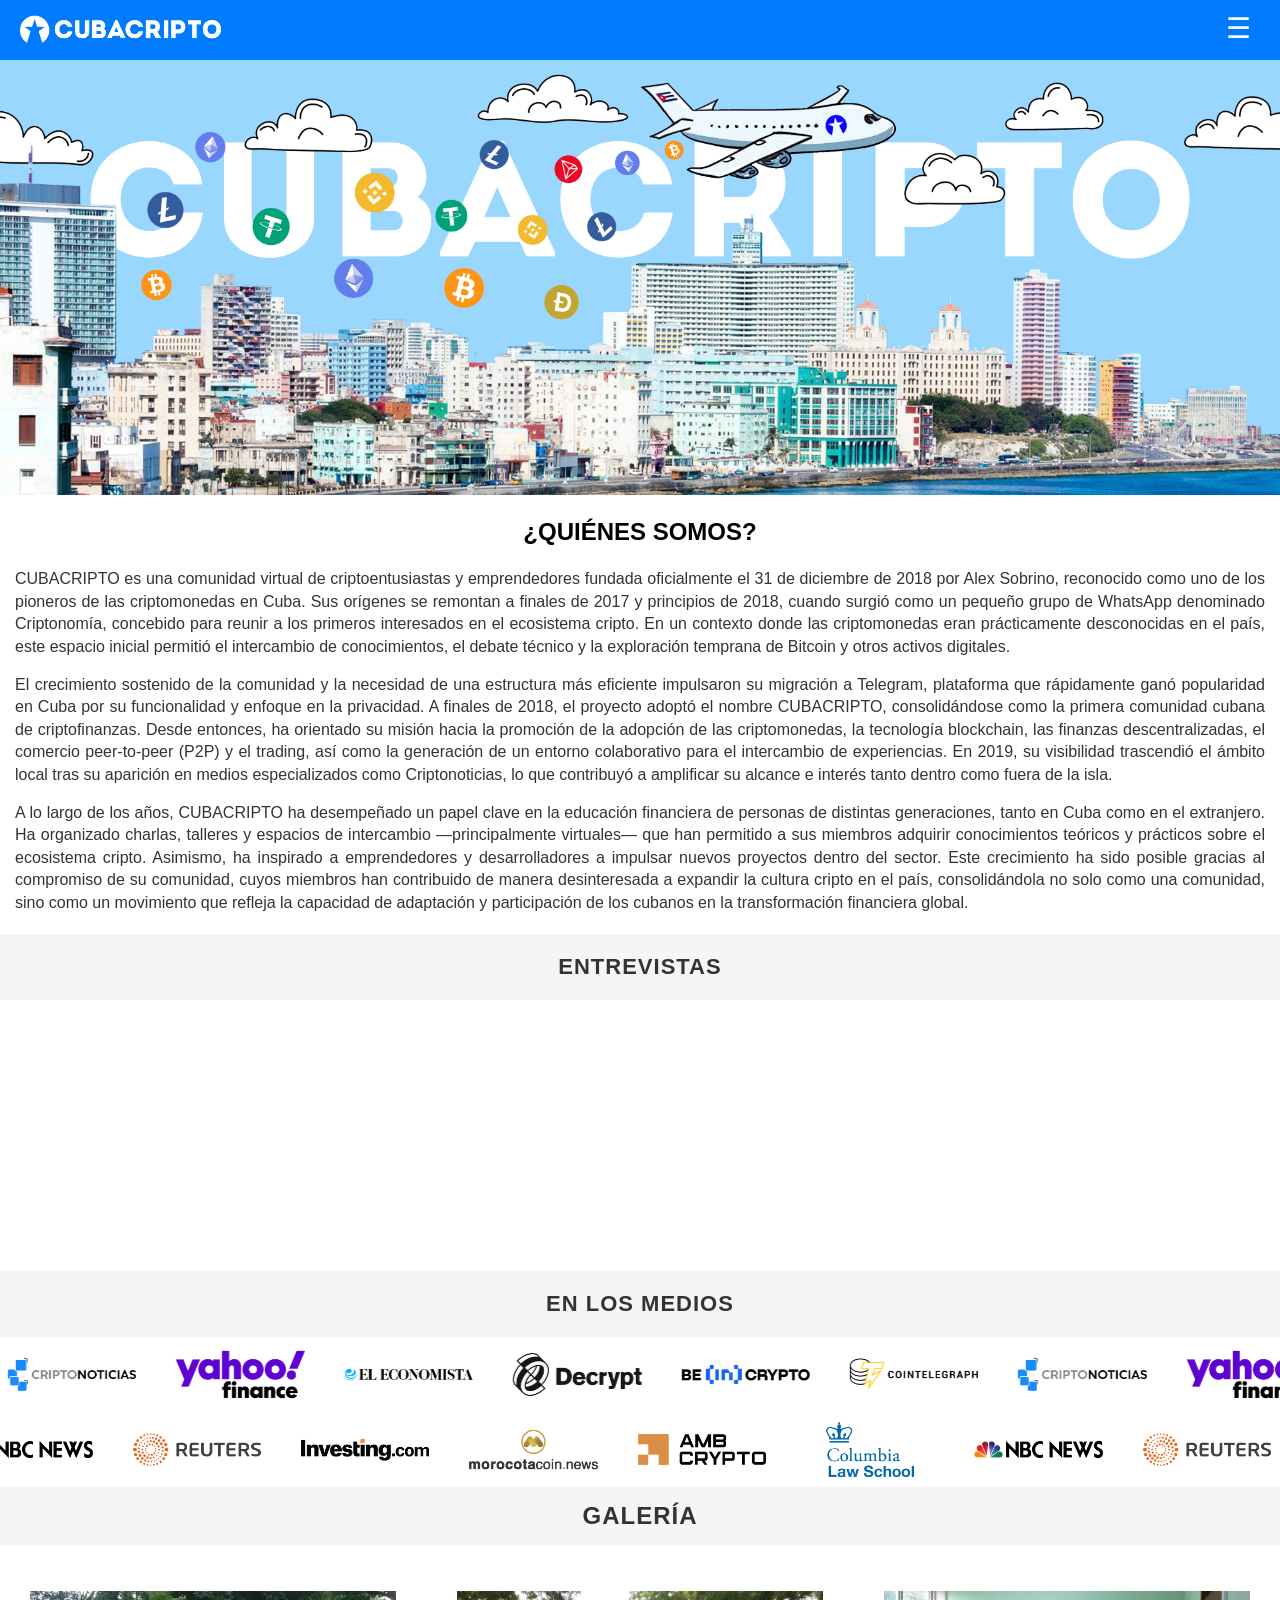
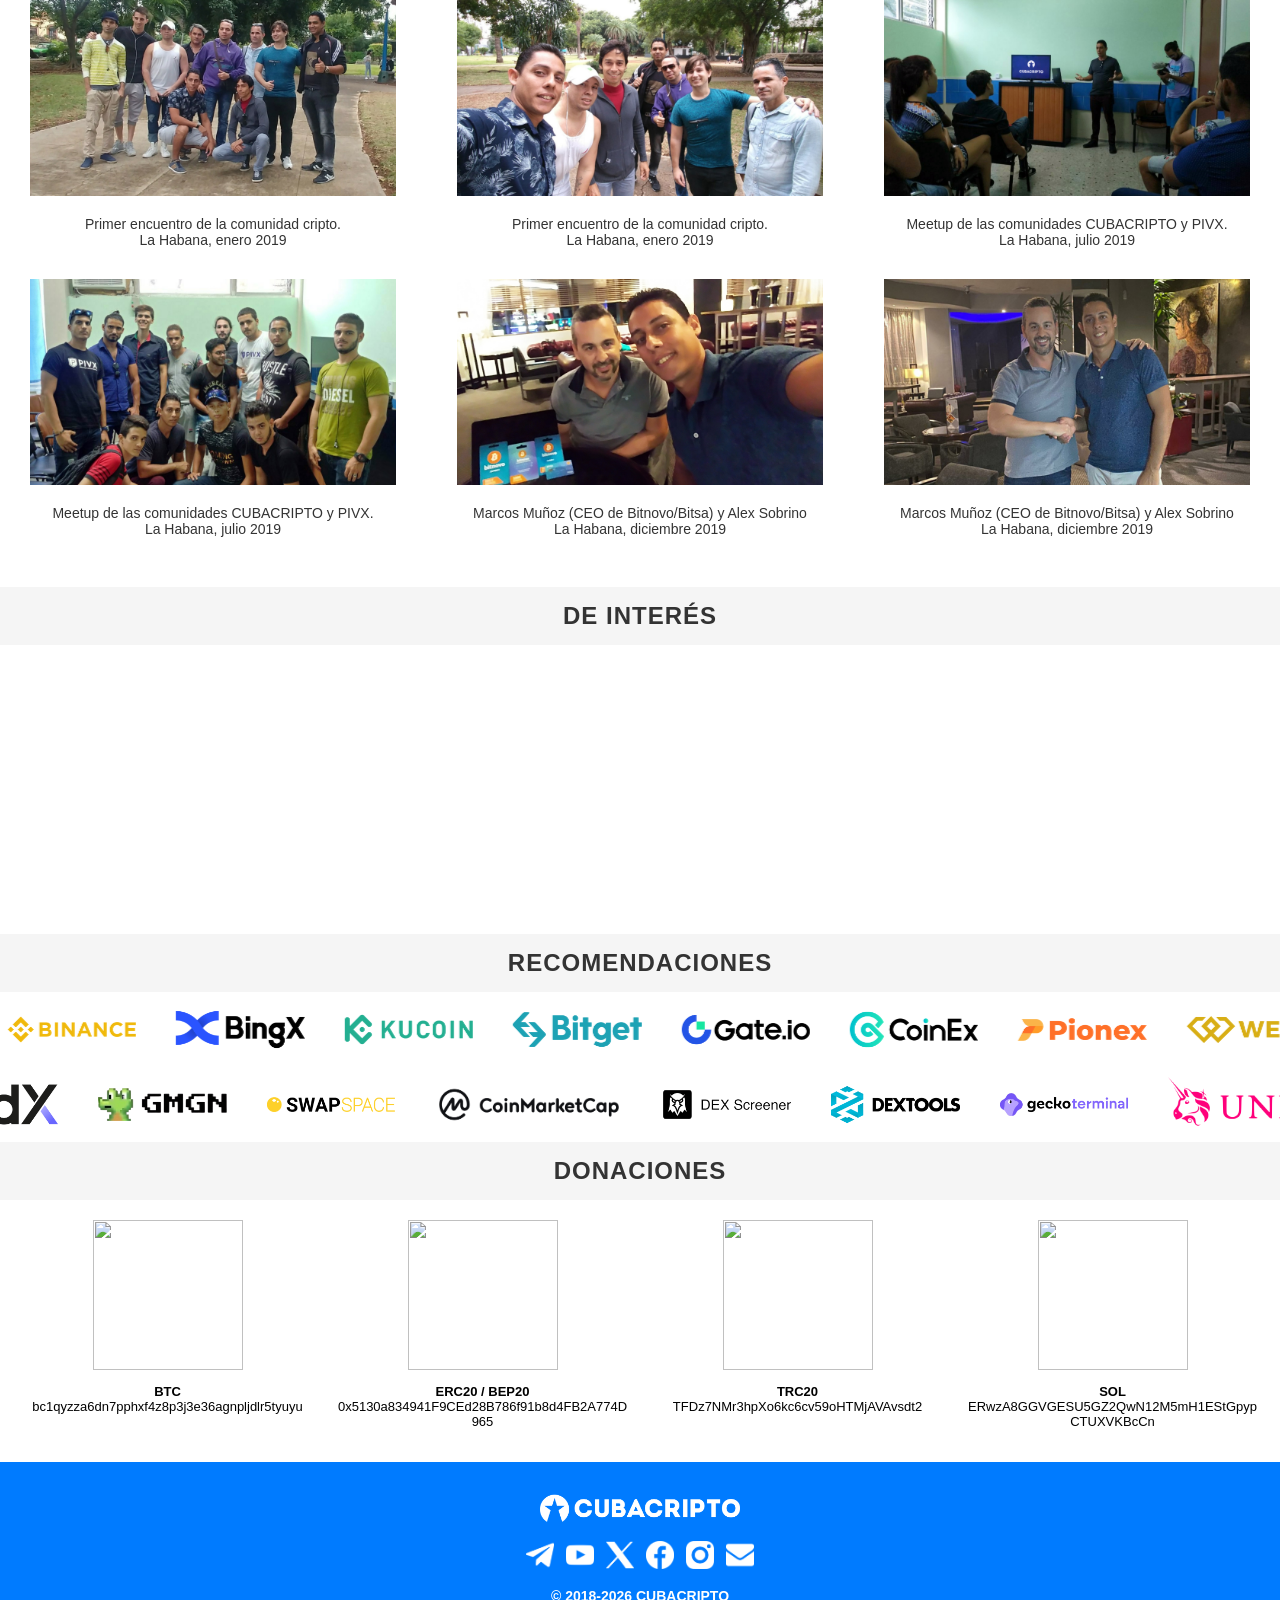
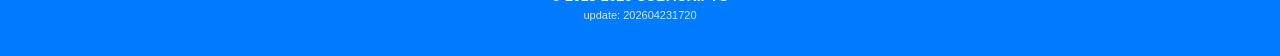
==== index.html @ ac74a4ad "Update print statement from 'Hello' to 'Goodbye'" ====
<!DOCTYPE html>
<html lang="es">
<head>
  <meta charset="UTF-8">
  <title>CUBACRIPTO</title>
  <meta name="viewport" content="width=device-width, initial-scale=1.0">
  <link rel="stylesheet" href="rs/st.css">
  <link rel="icon" href="rs/icon.png" type="image/png">
</head>

<body>

<div class="topbar">
  <div class="logo">
    <a href="index.html">
      <img src="rs/logo.png" alt="CUBACRIPTO">
    </a>
  </div>

  <div class="menu-btn" onclick="toggleMenu()">
    <span class="hamburger-icon">☰</span>
  </div>
</div>

<div class="sidebar" id="sidebar">
  <div class="menu-items">
    <a href="index.html" class="active">INICIO</a>
    <a href="swap.html">SWAP</a>
    <a href="bip39.html">BIP39</a>
  </div>

  <div class="social-bar">
    <a href="https://t.me/cubacripto" target="_blank"><img src="rs/telegram.png"></a>
    <a href="https://www.youtube.com/@cubacripto" target="_blank"><img src="rs/youtube.png"></a>
    <a href="https://x.com/cubacripto" target="_blank"><img src="rs/x.png"></a>
    <a href="https://facebook.com/cubacripto" target="_blank"><img src="rs/facebook.png"></a>
    <a href="https://instagram.com/cubacripto" target="_blank"><img src="rs/instagram.png"></a>
    <a href="mailto:cubacripto@ejemplo.com"><img src="rs/mail.png"></a>
  </div>
  </div>

<div class="hero-image">
  <img src="rs/image.jpg" alt="">
</div>

<div class="about-section">
  <h2>¿QUIÉNES SOMOS?</h2>

  <p>
CUBACRIPTO es una comunidad virtual de criptoentusiastas y emprendedores fundada oficialmente el 31 de diciembre de 2018 por Alex Sobrino, reconocido como uno de los pioneros de las criptomonedas en Cuba. Sus orígenes se remontan a finales de 2017 y principios de 2018, cuando surgió como un pequeño grupo de WhatsApp denominado Criptonomía, concebido para reunir a los primeros interesados en el ecosistema cripto. En un contexto donde las criptomonedas eran prácticamente desconocidas en el país, este espacio inicial permitió el intercambio de conocimientos, el debate técnico y la exploración temprana de Bitcoin y otros activos digitales.
  </p>

  <p>
El crecimiento sostenido de la comunidad y la necesidad de una estructura más eficiente impulsaron su migración a Telegram, plataforma que rápidamente ganó popularidad en Cuba por su funcionalidad y enfoque en la privacidad. A finales de 2018, el proyecto adoptó el nombre CUBACRIPTO, consolidándose como la primera comunidad cubana de criptofinanzas. Desde entonces, ha orientado su misión hacia la promoción de la adopción de las criptomonedas, la tecnología blockchain, las finanzas descentralizadas, el comercio peer-to-peer (P2P) y el trading, así como la generación de un entorno colaborativo para el intercambio de experiencias. En 2019, su visibilidad trascendió el ámbito local tras su aparición en medios especializados como Criptonoticias, lo que contribuyó a amplificar su alcance e interés tanto dentro como fuera de la isla.
  </p>

  <p>
A lo largo de los años, CUBACRIPTO ha desempeñado un papel clave en la educación financiera de personas de distintas generaciones, tanto en Cuba como en el extranjero. Ha organizado charlas, talleres y espacios de intercambio —principalmente virtuales— que han permitido a sus miembros adquirir conocimientos teóricos y prácticos sobre el ecosistema cripto. Asimismo, ha inspirado a emprendedores y desarrolladores a impulsar nuevos proyectos dentro del sector. Este crecimiento ha sido posible gracias al compromiso de su comunidad, cuyos miembros han contribuido de manera desinteresada a expandir la cultura cripto en el país, consolidándola no solo como una comunidad, sino como un movimiento que refleja la capacidad de adaptación y participación de los cubanos en la transformación financiera global.
  </p>
  
</div>

<div class="full-bar">
  <h3>ENTREVISTAS</h3>
</div>

<div class="video-section">

  <div class="video-container">
    <iframe src="https://www.youtube.com/embed/ZINKSPmJ86A" allowfullscreen></iframe>
  </div>

  <div class="video-container">
    <iframe src="https://www.youtube.com/embed/K7T6S8tS-Dw" allowfullscreen></iframe>
  </div>

  <div class="video-container">
    <iframe src="https://www.youtube.com/embed/fiZYp0nxiVA" allowfullscreen></iframe>
  </div>

</div>

<div class="full-bar">
  <h3>EN LOS MEDIOS</h3>
</div>

<div class="wrapper">

  <div class="banner">
    <div class="track" id="track1">
      
      <div class="logo-banner">
        <a href="https://www.criptonoticias.com/comunidad/adopcion/bitcoin-criptomonedas-ganan-terreno-cuba/amp/" target="_blank">
          <img src="rs/criptonoticias.png">
        </a>
      </div>

      <div class="logo-banner">
        <a href="https://finance.yahoo.com/news/skirting-u-sanctions-cubans-flock-181940122.html" target="_blank">
          <img src="rs/yahoo.png">
        </a>
      </div>

      <div class="logo-banner">
        <a href="https://www.eleconomista.com.mx/economia/Se-expanden-criptomonedas-en-Cuba-20190912-0094.html" target="_blank">
          <img src="rs/eleconomista.png">
        </a>
      </div>

      <div class="logo-banner">
        <a href="https://decrypt.co/9227/cuba-becomes-the-latest-country-to-use-bitcoin-to-subvert-us-sanctions" target="_blank">
          <img src="rs/decrypt.png">
        </a>
      </div>
	  
	  <div class="logo-banner">
        <a href="https://beincrypto.com/cryptocurrency-interest-in-cuba-surges-as-the-country-comes-online/" target="_blank">
          <img src="rs/beincrypto.png">
        </a>
      </div>

      <div class="logo-banner">
        <a href="https://es.cointelegraph.com/news/crypto-in-cuba-how-does-the-cryptomarket-work-on-the-island" target="_blank">
          <img src="rs/cointelegraph.png">
        </a>
      </div>

    </div>
  </div>

  <div class="banner">
    <div class="track" id="track2">
      
      <div class="logo-banner">
        <a href="https://www.reuters.com/article/cuba-criptomonedas-idESKCN1VY0CV" target="_blank">
          <img src="rs/reuters.png">
        </a>
      </div>

      <div class="logo-banner">
        <a href="https://es.investing.com/news/cryptocurrency-news/criptomonedas-en-cuba-como-funciona-el-criptomercado-en-la-isla-1918839" target="_blank">
          <img src="rs/investing.png">
        </a>
      </div>

      <div class="logo-banner">
        <a href="https://morocotacoin.news/cuba/asi-nacio-movimiento-criptomonedas-cuba/" target="_blank">
          <img src="rs/morocotacoin.png">
        </a>
      </div>

      <div class="logo-banner">
        <a href="https://es.ambcrypto.com/bitcoin-btc-en-cuba-las-criptomonedas-son-el-camino-hacia-el-mundo-financiero/" target="_blank">
          <img src="rs/ambcrypto.png">
        </a>
      </div>
	  
	  <div class="logo-banner">
        <a href="https://horizontecubano.law.columbia.edu/news/el-impacto-de-la-crisis-de-la-covid-19-en-el-flujo-de-remesas-cuba-un-vistazo-al-uso-de" target="_blank">
          <img src="rs/columbia.png">
        </a>
      </div>

      <div class="logo-banner">
        <a href="https://www.nbcnews.com/news/latino/cuba-cryptocurrency-gains-momentum-rcna27207" target="_blank">
          <img src="rs/nbcnews.png">
        </a>
      </div>

    </div>
  </div>

</div>

<center>
  <div class="horizontal-bar">
    <h2>GALERÍA</h2>
  </div>
</center>

<br>
<br>

<div class="gallery">
  <div>
    <img src="rs/20190126_1.jpg" alt="">
    <div>
      Primer encuentro de la comunidad cripto.<br>La Habana, enero 2019
    </div>
  </div>
  
  <div>
    <img src="rs/20190126_2.jpg" alt="">
    <div>
      Primer encuentro de la comunidad cripto.<br>La Habana, enero 2019
    </div>
  </div>
  
  <div>
    <img src="rs/20190727_1.jpg" alt="">
    <div>
      Meetup de las comunidades CUBACRIPTO y PIVX.<br>La Habana, julio 2019
    </div>
  </div>
  
  <div>
    <img src="rs/20190727_2.jpg" alt="">
    <div>
      Meetup de las comunidades CUBACRIPTO y PIVX.<br>La Habana, julio 2019
    </div>
  </div>
  
  <div>
    <img src="rs/20191231_1.jpg" alt="">
    <div>
      Marcos Muñoz (CEO de Bitnovo/Bitsa) y Alex Sobrino<br>La Habana, diciembre 2019
    </div>
  </div>
  
  <div>
    <img src="rs/20191231_2.jpg" alt="">
    <div>
      Marcos Muñoz (CEO de Bitnovo/Bitsa) y Alex Sobrino<br>La Habana, diciembre 2019
    </div>
  </div>
</div>

<center>
  <div class="horizontal-bar">
    <h2>DE INTERÉS</h2>
  </div>
</center>

<br>

<div class="video-section">

  <div class="video-container">
    <iframe src="https://www.youtube.com/embed/2l840KATggg" allowfullscreen></iframe>
  </div>

  <div class="video-container">
    <iframe src="https://www.youtube.com/embed/ieHDiPx9u4E" allowfullscreen></iframe>
  </div>

  <div class="video-container">
    <iframe src="https://www.youtube.com/embed/-HBoELffdFw" allowfullscreen></iframe>
  </div>

</div>

<center>
  <div class="horizontal-bar">
    <h2>RECOMENDACIONES</h2>
  </div>
</center>

<div class="wrapper">

  <div class="banner">
    <div class="track" id="track3">
      
      <div class="logo-banner">
        <a href="https://www.binance.com/referral/earn-together/refer2earn-usdc/claim?hl=es-LA&ref=GRO_28502_0WEV9&utm_source=referral_entrance" target="_blank">
          <img src="rs/binance.png">
        </a>
      </div>

      <div class="logo-banner">
        <a href="https://bingxdao.com/invite/93QRNV" target="_blank">
          <img src="rs/bingx.png">
        </a>
      </div>

      <div class="logo-banner">
        <a href="https://www.kucoin.com/ucenter/signup?rcode=vMuJsu" target="_blank">
          <img src="rs/kucoin.png">
        </a>
      </div>
	  
	  <div class="logo-banner">
        <a href="https://www.bitget.com/es/referral/register?from=referral&clacCode=HYKXDDYF" target="_blank">
          <img src="rs/bitget.png">
        </a>
      </div>

      <div class="logo-banner">
        <a href="https://www.gate.io/signup/VVcWVVAM?ref_type=103" target="_blank">
          <img src="rs/gate.png">
        </a>
      </div>
	  
      <div class="logo-banner">
        <a href="https://www.coinex.com/register?refer_code=u2mdr" target="_blank">
          <img src="rs/coinex.png">
        </a>
      </div>
	  
      <div class="logo-banner">
        <a href="https://www.pionex.com/sign/ref/AJbKLGfM" target="_blank">
          <img src="rs/pionex.png">
        </a>
      </div>

      <div class="logo-banner">
        <a href="https://weex.com/register?vipCode=5z9hn" target="_blank">
          <img src="rs/weex.png">
        </a>
      </div>

    </div>
  </div>

  <div class="banner">
    <div class="track" id="track4">
	
      <div class="logo-banner">
        <a href="https://swapspace.co?ref=cubacripto" target="_blank">
          <img src="rs/swapspace.png">
        </a>
      </div>
	
      <div class="logo-banner">
        <a href="https://coinmarketcap.com" target="_blank">
          <img src="rs/coinmarketcap.png">
        </a>
      </div>
      
      <div class="logo-banner">
        <a href="https://dexscreener.com" target="_blank">
          <img src="rs/dexscreener.png">
        </a>
      </div>
	  
      <div class="logo-banner">
        <a href="https://www.dextools.io" target="_blank">
          <img src="rs/dextools.png">
        </a>
      </div>
	  
      <div class="logo-banner">
        <a href="https://www.geckoterminal.com" target="_blank">
          <img src="rs/geckoterminal.png">
        </a>
      </div>
	  
      <div class="logo-banner">
        <a href="https://app.uniswap.org" target="_blank">
          <img src="rs/uniswap.png">
        </a>
      </div>
	  
      <div class="logo-banner">
        <a href="https://pancakeswap.finance/swap" target="_blank">
          <img src="rs/pancakeswap.png">
        </a>
      </div>
	  
      <div class="logo-banner">
        <a href="https://app.hyperliquid.xyz/trade" target="_blank">
          <img src="rs/hyperliquid.png">
        </a>
      </div>
	  
      <div class="logo-banner">
        <a href="https://dydx.trade" target="_blank">
          <img src="rs/dydx.png">
        </a>
      </div>
	  
      <div class="logo-banner">
        <a href="https://gmgn.ai" target="_blank">
          <img src="rs/gmgn.png">
        </a>
      </div>

    </div>
  </div>

</div>

<center>
  <div class="horizontal-bar">
    <h2>DONACIONES</h2>
  </div>
</center>

<div class="donations">

  <div class="donation-item">
    <img src="https://api.qrserver.com/v1/create-qr-code/?size=200x200&data=bc1qyzza6dn7pphxf4z8p3j3e36agnpljdlr5tyuyu">
    <p><strong>BTC</strong><br>bc1qyzza6dn7pphxf4z8p3j3e36agnpljdlr5tyuyu</p>
  </div>

  <div class="donation-item">
    <img src="https://api.qrserver.com/v1/create-qr-code/?size=200x200&data=0x5130a834941F9CEd28B786f91b8d4FB2A774D965">
    <p><strong>ERC20 / BEP20</strong><br>0x5130a834941F9CEd28B786f91b8d4FB2A774D965</p>
  </div>

  <div class="donation-item">
    <img src="https://api.qrserver.com/v1/create-qr-code/?size=200x200&data=TFDz7NMr3hpXo6kc6cv59oHTMjAVAvsdt2">
    <p><strong>TRC20</strong><br>TFDz7NMr3hpXo6kc6cv59oHTMjAVAvsdt2</p>
  </div>

  <div class="donation-item">
    <img src="https://api.qrserver.com/v1/create-qr-code/?size=200x200&data=ERwzA8GGVGESU5GZ2QwN12M5mH1EStGpypCTUXVKBcCn">
    <p><strong>SOL</strong><br>ERwzA8GGVGESU5GZ2QwN12M5mH1EStGpypCTUXVKBcCn</p>
  </div>

</div>

<div class="footer">

  <div class="footer-logo">
  <a href="index.html">
    <img src="rs/logo.png" alt="CUBACRIPTO">
  </a>
  </div>

  <div class="footer-social">
    <a href="https://t.me/cubacripto" target="_blank"><img src="rs/telegram2.png"></a>
    <a href="https://www.youtube.com/@cubacripto" target="_blank"><img src="rs/youtube2.png"></a>
    <a href="https://x.com/cubacripto" target="_blank"><img src="rs/x2.png"></a>
    <a href="https://facebook.com/cubacripto" target="_blank"><img src="rs/facebook2.png"></a>
    <a href="https://instagram.com/cubacripto" target="_blank"><img src="rs/instagram2.png"></a>
    <a href="mailto:cubacripto@ejemplo.com"><img src="rs/mail2.png"></a>
  </div>

  <div class="footer-text">
    <p><strong>&copy; 2018-2026 CUBACRIPTO</strong></p>
    <p class="update">update: 202604231720</p>
  </div>

</div>

<div class="overlay" id="overlay" onclick="closeMenu()"></div>

<script src="rs/sc.js"></script>
</body>
</html>
---- rs/st.css ----
body {
  margin: 0;
  font-family: Arial, sans-serif;
}

.topbar {
  position: fixed;
  top: 0;
  left: 0;
  width: 100%;
  height: 60px;
  background: #007BFF;
  display: flex;
  align-items: center;
  justify-content: space-between;
  padding: 0 20px;
  box-sizing: border-box;
  z-index: 1000;
}

.logo img {
  height: 30px;
  cursor: pointer;
  transition: transform 0.2s ease;
}

.logo img:hover {
  transform: scale(1.05);
}

.menu-btn {
  width: 44px;
  height: 44px;
  display: flex;
  align-items: center;
  justify-content: center;
  font-size: 28px;
  color: white;
  cursor: pointer;
  transition: background 0.2s ease;
}

.menu-btn:hover,
.menu-btn.active {
  background: #3399FF;
}

.hamburger-icon {
  position: relative;
  top: -2px;
}

.hero-image {
  margin-top: 60px;
}

.hero-image img {
  width: 100%;
  display: block;
}

.about-section {
  margin: 20px 15px;
  text-align: justify;
  line-height: 1.4;
  color: #333;
}

.about-section p {
  margin-bottom: 10px;
}

.about-section h2 {
  text-align: center;
  margin-bottom: 20px;
  color: #000;
}

.sidebar {
  position: fixed;
  top: 0;
  right: -260px;
  width: 260px;
  height: 100%;
  background: #007BFF;
  transition: right 0.3s ease;
  display: flex;
  flex-direction: column;
  z-index: 999;
}

.sidebar.show {
  right: 0;
}

.menu-items {
  margin-top: 60px;
  flex: 1;
}

.menu-items a {
  display: block;
  padding: 15px;
  color: white;
  text-decoration: none;
  text-align: center;
  font-weight: bold;
  transition: all 0.2s;
}

.menu-items a:hover {
  background: white;
  color: #007BFF;
}

.menu-items a.active {
  background: #3399FF;
  color: white;
  pointer-events: none;
  cursor: default;
}

.social-bar {
  background: white;
  display: flex;
  justify-content: center;
  align-items: center;
  gap: 10px;
  padding: 10px;
}

.social-bar a {
  width: 30px;
  height: 30px;
  display: flex;
  align-items: center;
  justify-content: center;
}

.social-bar img {
  width: 70%;
  height: 70%;
  object-fit: contain;
  cursor: pointer;
}

.overlay {
  position: fixed;
  top: 0;
  left: 0;
  width: 100%;
  height: 100%;
  background: rgba(0,0,0,0.4);
  backdrop-filter: blur(5px);
  display: none;
  z-index: 998;
}

.overlay.show {
  display: block;
}

.full-bar {
  width: 100%;
  background: #f5f5f5;
  padding: 20px 0;
  text-align: center;
}

.full-bar h3 {
  margin: 0;
  color: #333;
  letter-spacing: 1px;
  font-size: 22px;
}

.video-section {
  display: flex;
  flex-wrap: wrap;
  justify-content: center;
  margin: 20px;
  gap: 15px;
}

.video-container {
  width: calc(33.333% - 10px);
  aspect-ratio: 16 / 9;
}

.video-container iframe {
  width: 100%;
  height: 100%;
  border: none;
}

@media (max-width: 600px) {
  .video-container {
    width: 100%;
  }
}

.wrapper {
  display: flex;
  flex-direction: column;
  gap: 0;
}

.banner {
  width: 100%;
  overflow: hidden;
  background: #fff;
  padding: 10px 0;
  position: relative;
}

.track {
  display: flex;
  width: max-content;
  will-change: transform;
}

.logo-banner {
  flex: 0 0 auto;
  transition: transform 0.3s ease;
}

.logo-banner img {
  height: 55px;
  margin: 0 20px;
  display: block;
}

.logo-banner:hover {
  transform: scale(1.15);
}

.horizontal-bar {
  width: 100%;
  background: #f5f5f5;
  padding: 15px 0;
}

.horizontal-bar h2 {
  margin: 0;
  color: #333;
  letter-spacing: 1px;
}

.gallery {
  display: grid;
  grid-gap: 1px;
  justify-items: center;
  margin-bottom: 30px;
}

.gallery img {
  max-width: 90%;
  transition: transform 0.3s;
  object-fit: cover;
}

.gallery img:hover {
  transform: scale(1.05);
}

.gallery div {
  display: flex;
  flex-direction: column;
  align-items: center;
  padding: 10px;
  background-color: white;
  text-align: center;
}

.gallery div div {
  margin-top: 10px;
  font-size: 14px;
  color: #333;
}

@media screen and (min-width: 768px) {
  .gallery {
    grid-template-columns: repeat(3, 1fr);
  }
}

.donations {
  display: grid;
  grid-template-columns: repeat(4, 1fr);
  gap: 20px;
  padding: 20px;
  text-align: center;
}

.donation-item img {
  width: 150px;
  height: 150px;
  transition: transform 0.3s;
}

.donation-item img:hover {
  transform: scale(1.05);
}

.donation-item p {
  font-size: 13px;
  word-break: break-all;
  margin-top: 10px;
}

@media (max-width: 768px) {
  .donations {
    grid-template-columns: repeat(2, 1fr);
  }
}

.footer {
  background: #007BFF;
  text-align: center;
  padding: 30px 15px;
  color: white;
}

.footer-logo img {
  height: 30px;
  margin-bottom: 15px;
  cursor: pointer;
  transition: transform 0.2s ease;
}

.footer-logo img:hover {
  transform: scale(1.05);
}

.footer-social {
  display: flex;
  justify-content: center;
  gap: 12px;
  margin-bottom: 15px;
}

.footer-social img {
  width: 28px;
  height: 28px;
  object-fit: contain;
  transition: transform 0.2s;
}

.footer-social img:hover {
  transform: scale(1.1);
}

.footer-text p {
  margin: 5px 0;
  font-size: 14px;
}

.footer-text .update {
  font-size: 11px;
  opacity: 0.8;
}

.social-bar img {
  width: 70%;
  height: 70%;
  object-fit: contain;
  cursor: pointer;
  transition: transform 0.2s;
}

.social-bar img:hover {
  transform: scale(1.1);
}
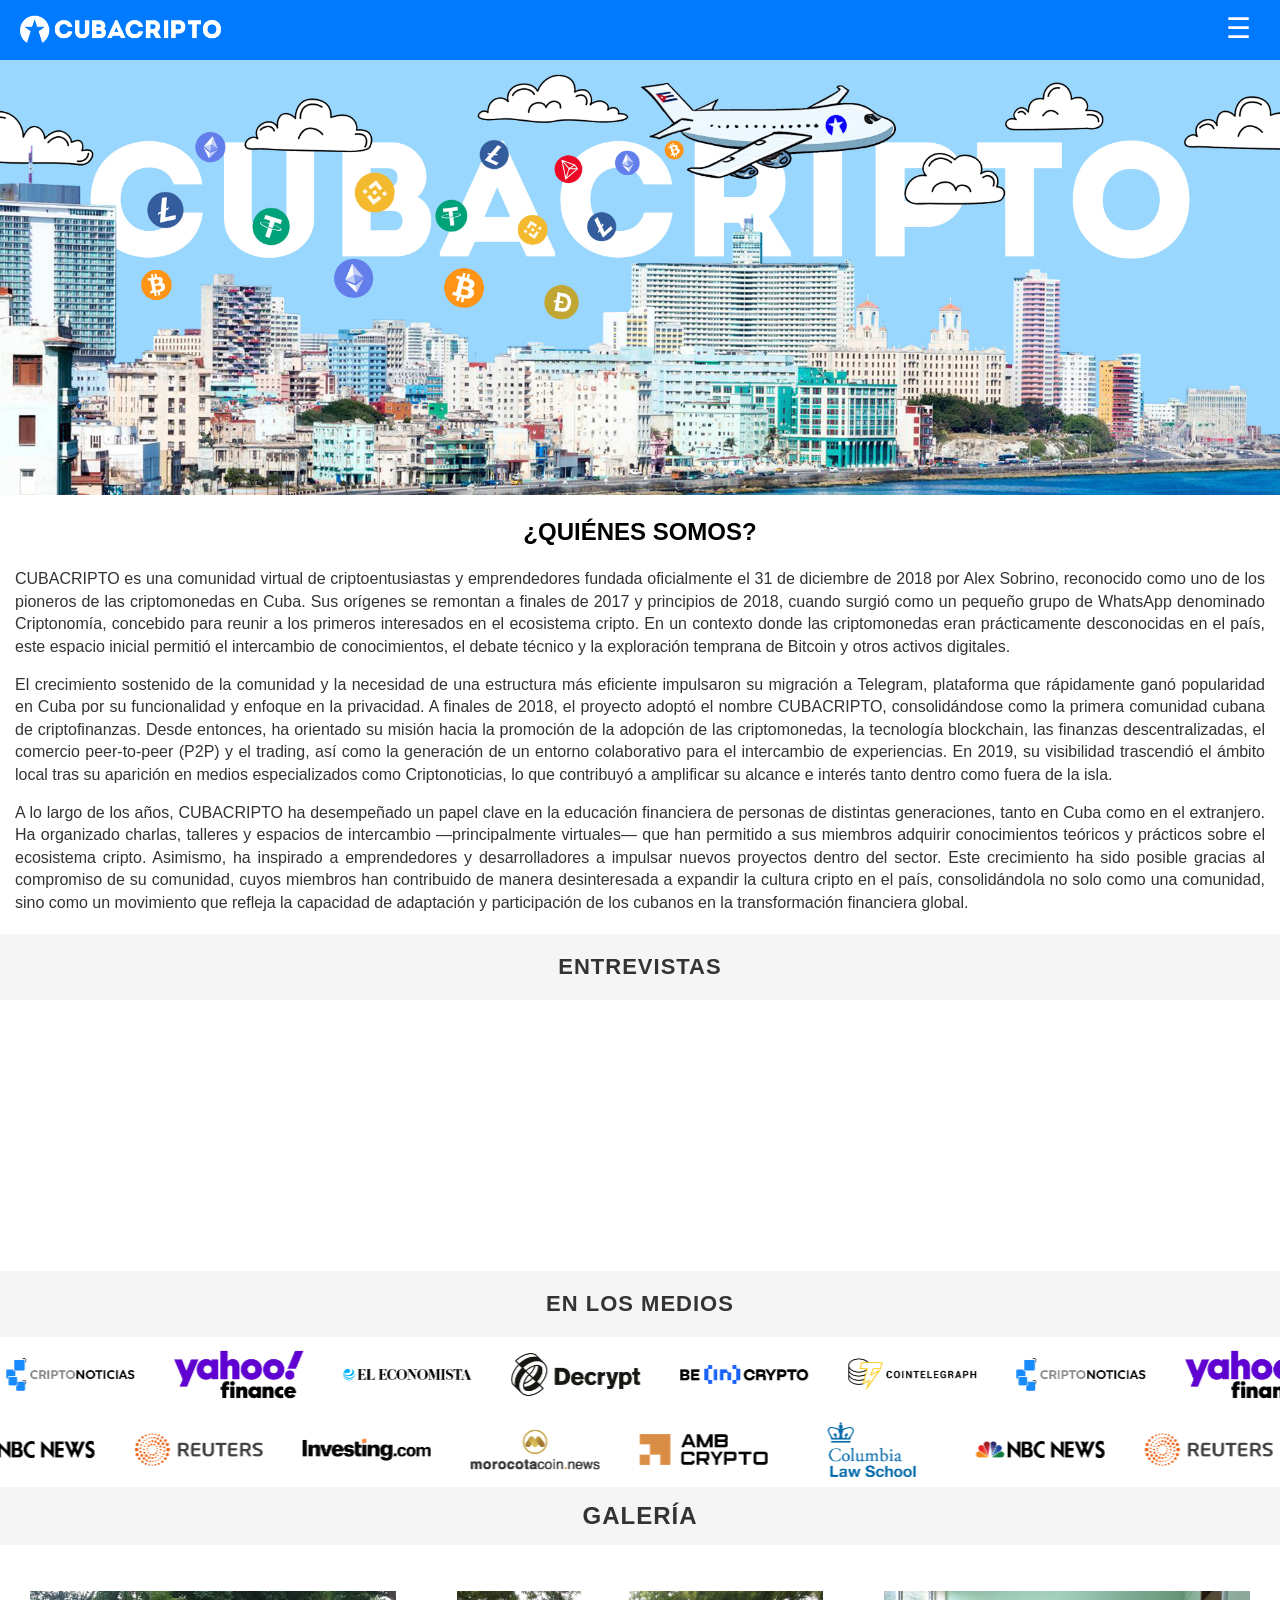
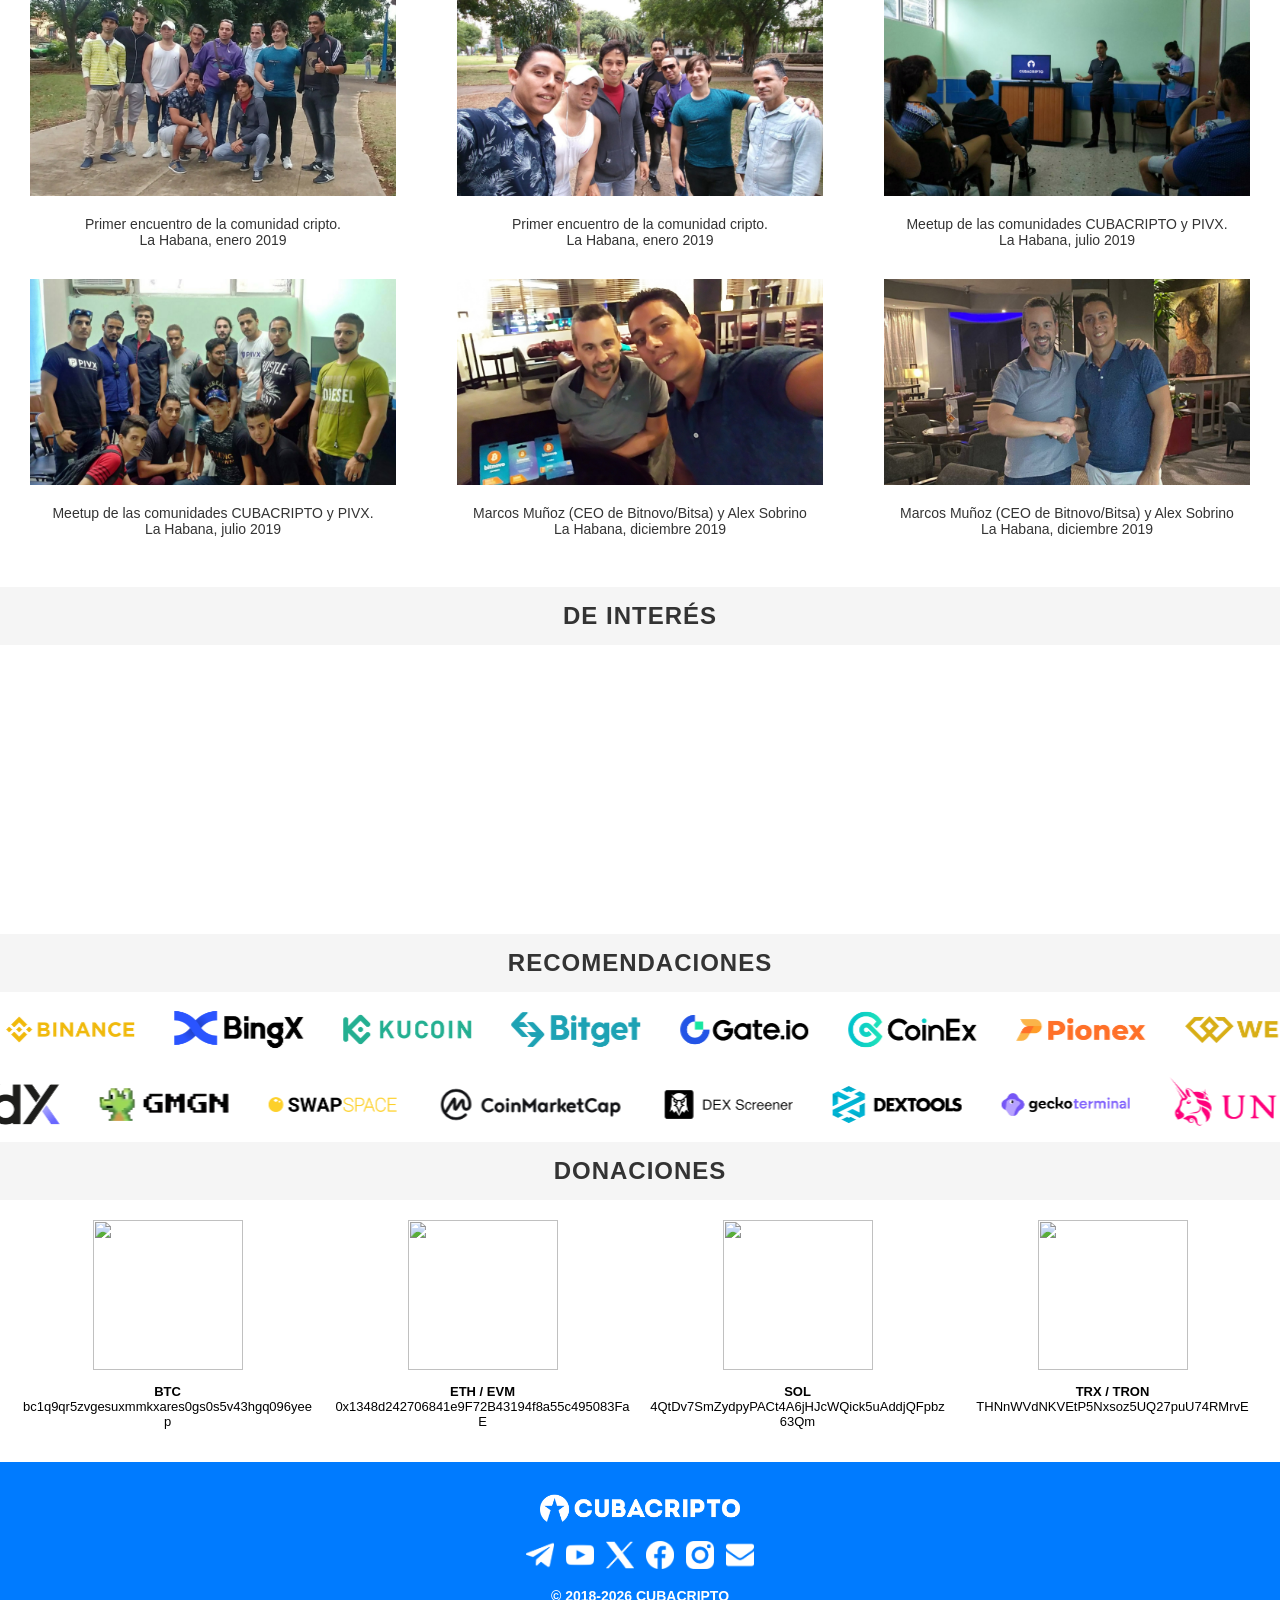
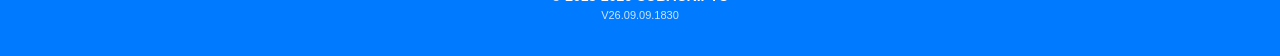
==== commit 6a5f8392: "Update index.html" ====
--- a/index.html
+++ b/index.html
@@ -25,8 +25,6 @@
 <div class="sidebar" id="sidebar">
   <div class="menu-items">
     <a href="index.html" class="active">INICIO</a>
-    <a href="swap.html">SWAP</a>
-    <a href="bip39.html">BIP39</a>
   </div>
 
   <div class="social-bar">
@@ -90,7 +88,7 @@
     <div class="track" id="track1">
       
       <div class="logo-banner">
-        <a href="https://www.criptonoticias.com/comunidad/adopcion/bitcoin-criptomonedas-ganan-terreno-cuba/amp/" target="_blank">
+        <a href="https://www.criptonoticias.com/comunidad/adopcion/bitcoin-criptomonedas-ganan-terreno-cuba/" target="_blank">
           <img src="rs/criptonoticias.png">
         </a>
       </div>
@@ -120,7 +118,7 @@
       </div>
 
       <div class="logo-banner">
-        <a href="https://es.cointelegraph.com/news/crypto-in-cuba-how-does-the-cryptomarket-work-on-the-island" target="_blank">
+        <a href="https://cointelegraph.com/news/cubans-are-turning-to-bitcoin-to-access-global-economy-report" target="_blank">
           <img src="rs/cointelegraph.png">
         </a>
       </div>
@@ -388,23 +386,23 @@
 <div class="donations">
 
   <div class="donation-item">
-    <img src="https://api.qrserver.com/v1/create-qr-code/?size=200x200&data=bc1qyzza6dn7pphxf4z8p3j3e36agnpljdlr5tyuyu">
-    <p><strong>BTC</strong><br>bc1qyzza6dn7pphxf4z8p3j3e36agnpljdlr5tyuyu</p>
+    <img src="https://api.qrserver.com/v1/create-qr-code/?size=200x200&data=bc1q9qr5zvgesuxmmkxares0gs0s5v43hgq096yeep">
+    <p><strong>BTC</strong><br>bc1q9qr5zvgesuxmmkxares0gs0s5v43hgq096yeep</p>
   </div>
 
   <div class="donation-item">
-    <img src="https://api.qrserver.com/v1/create-qr-code/?size=200x200&data=0x5130a834941F9CEd28B786f91b8d4FB2A774D965">
-    <p><strong>ERC20 / BEP20</strong><br>0x5130a834941F9CEd28B786f91b8d4FB2A774D965</p>
+    <img src="https://api.qrserver.com/v1/create-qr-code/?size=200x200&data=0x1348d242706841e9F72B43194f8a55c495083FaE">
+    <p><strong>ETH / EVM</strong><br>0x1348d242706841e9F72B43194f8a55c495083FaE</p>
   </div>
 
   <div class="donation-item">
-    <img src="https://api.qrserver.com/v1/create-qr-code/?size=200x200&data=TFDz7NMr3hpXo6kc6cv59oHTMjAVAvsdt2">
-    <p><strong>TRC20</strong><br>TFDz7NMr3hpXo6kc6cv59oHTMjAVAvsdt2</p>
+    <img src="https://api.qrserver.com/v1/create-qr-code/?size=200x200&data=4QtDv7SmZydpyPACt4A6jHJcWQick5uAddjQFpbz63Qm">
+    <p><strong>SOL</strong><br>4QtDv7SmZydpyPACt4A6jHJcWQick5uAddjQFpbz63Qm</p>
   </div>
 
   <div class="donation-item">
-    <img src="https://api.qrserver.com/v1/create-qr-code/?size=200x200&data=ERwzA8GGVGESU5GZ2QwN12M5mH1EStGpypCTUXVKBcCn">
-    <p><strong>SOL</strong><br>ERwzA8GGVGESU5GZ2QwN12M5mH1EStGpypCTUXVKBcCn</p>
+    <img src="https://api.qrserver.com/v1/create-qr-code/?size=200x200&data=THNnWVdNKVEtP5Nxsoz5UQ27puU74RMrvE">
+    <p><strong>TRX / TRON</strong><br>THNnWVdNKVEtP5Nxsoz5UQ27puU74RMrvE</p>
   </div>
 
 </div>
@@ -428,7 +426,7 @@
 
   <div class="footer-text">
     <p><strong>&copy; 2018-2026 CUBACRIPTO</strong></p>
-    <p class="update">update: 202604231720</p>
+    <p class="update">V26.09.09.1830</p>
   </div>
 
 </div>
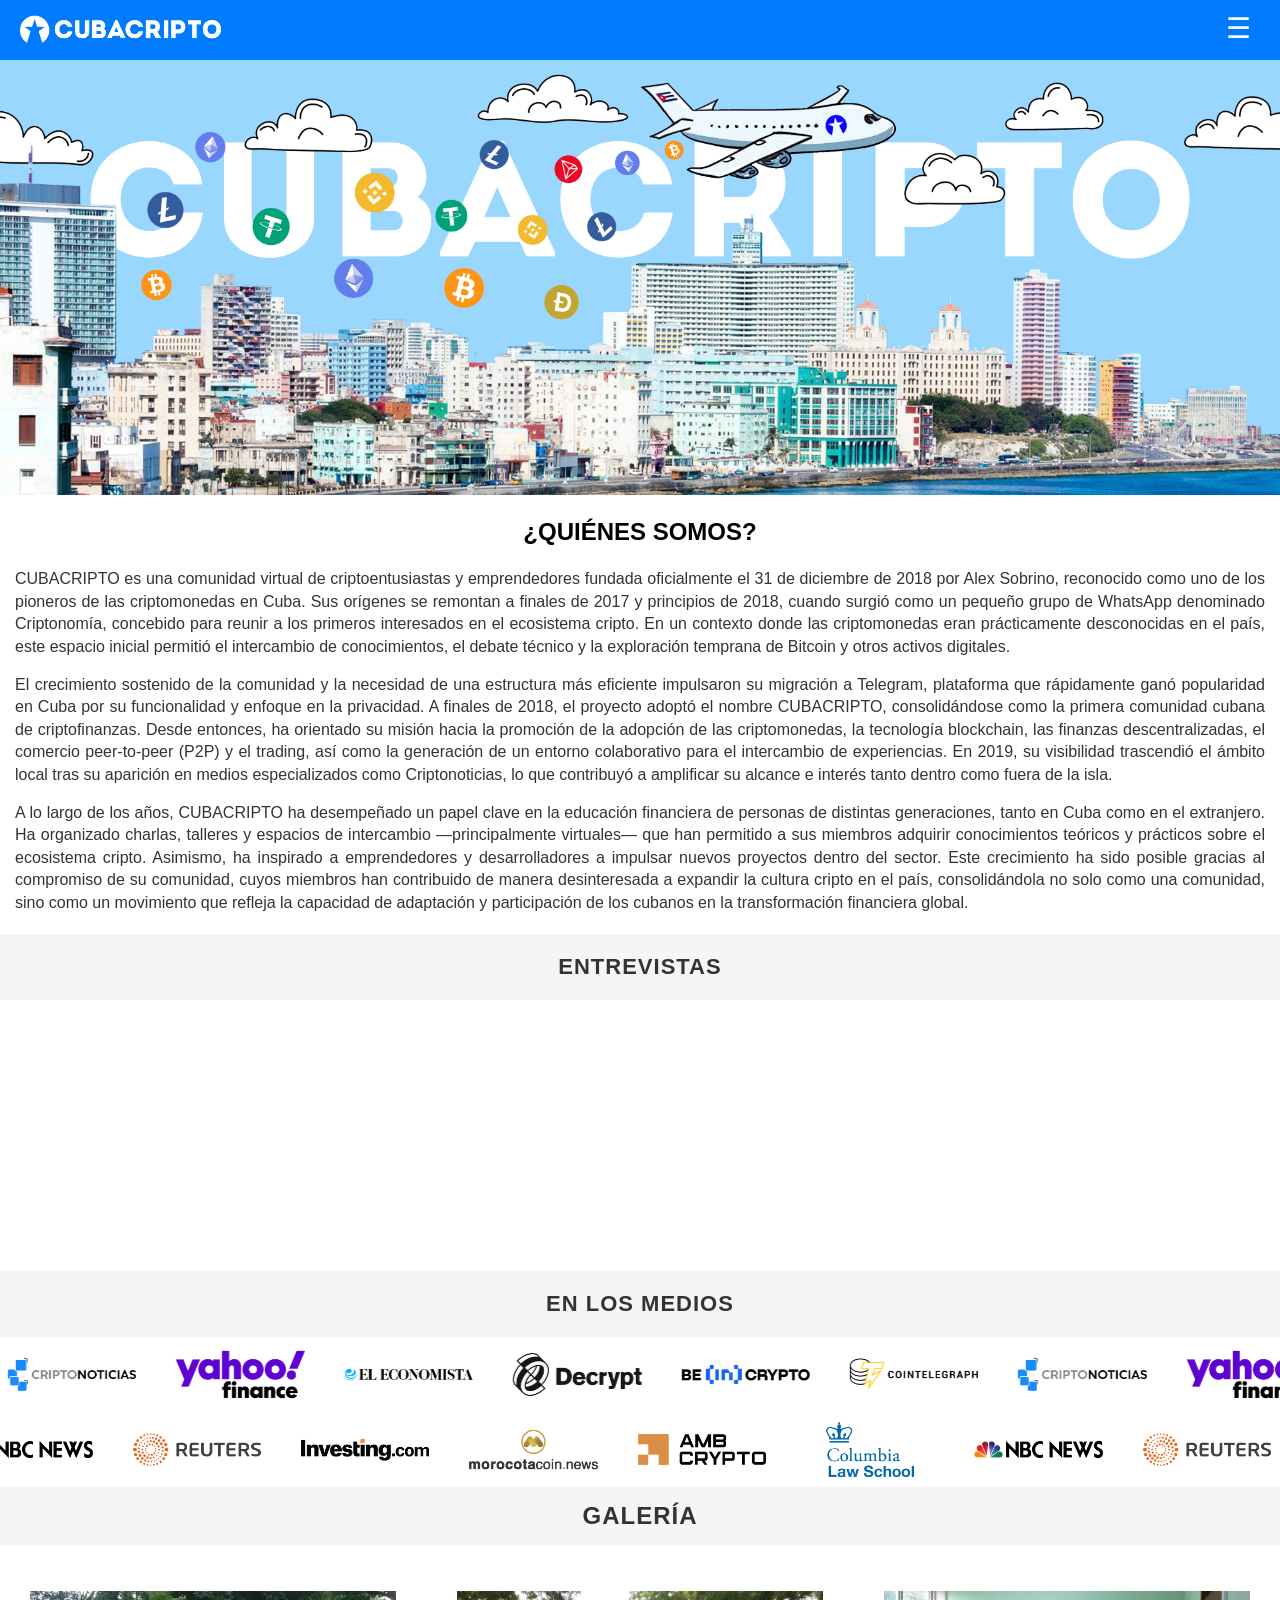
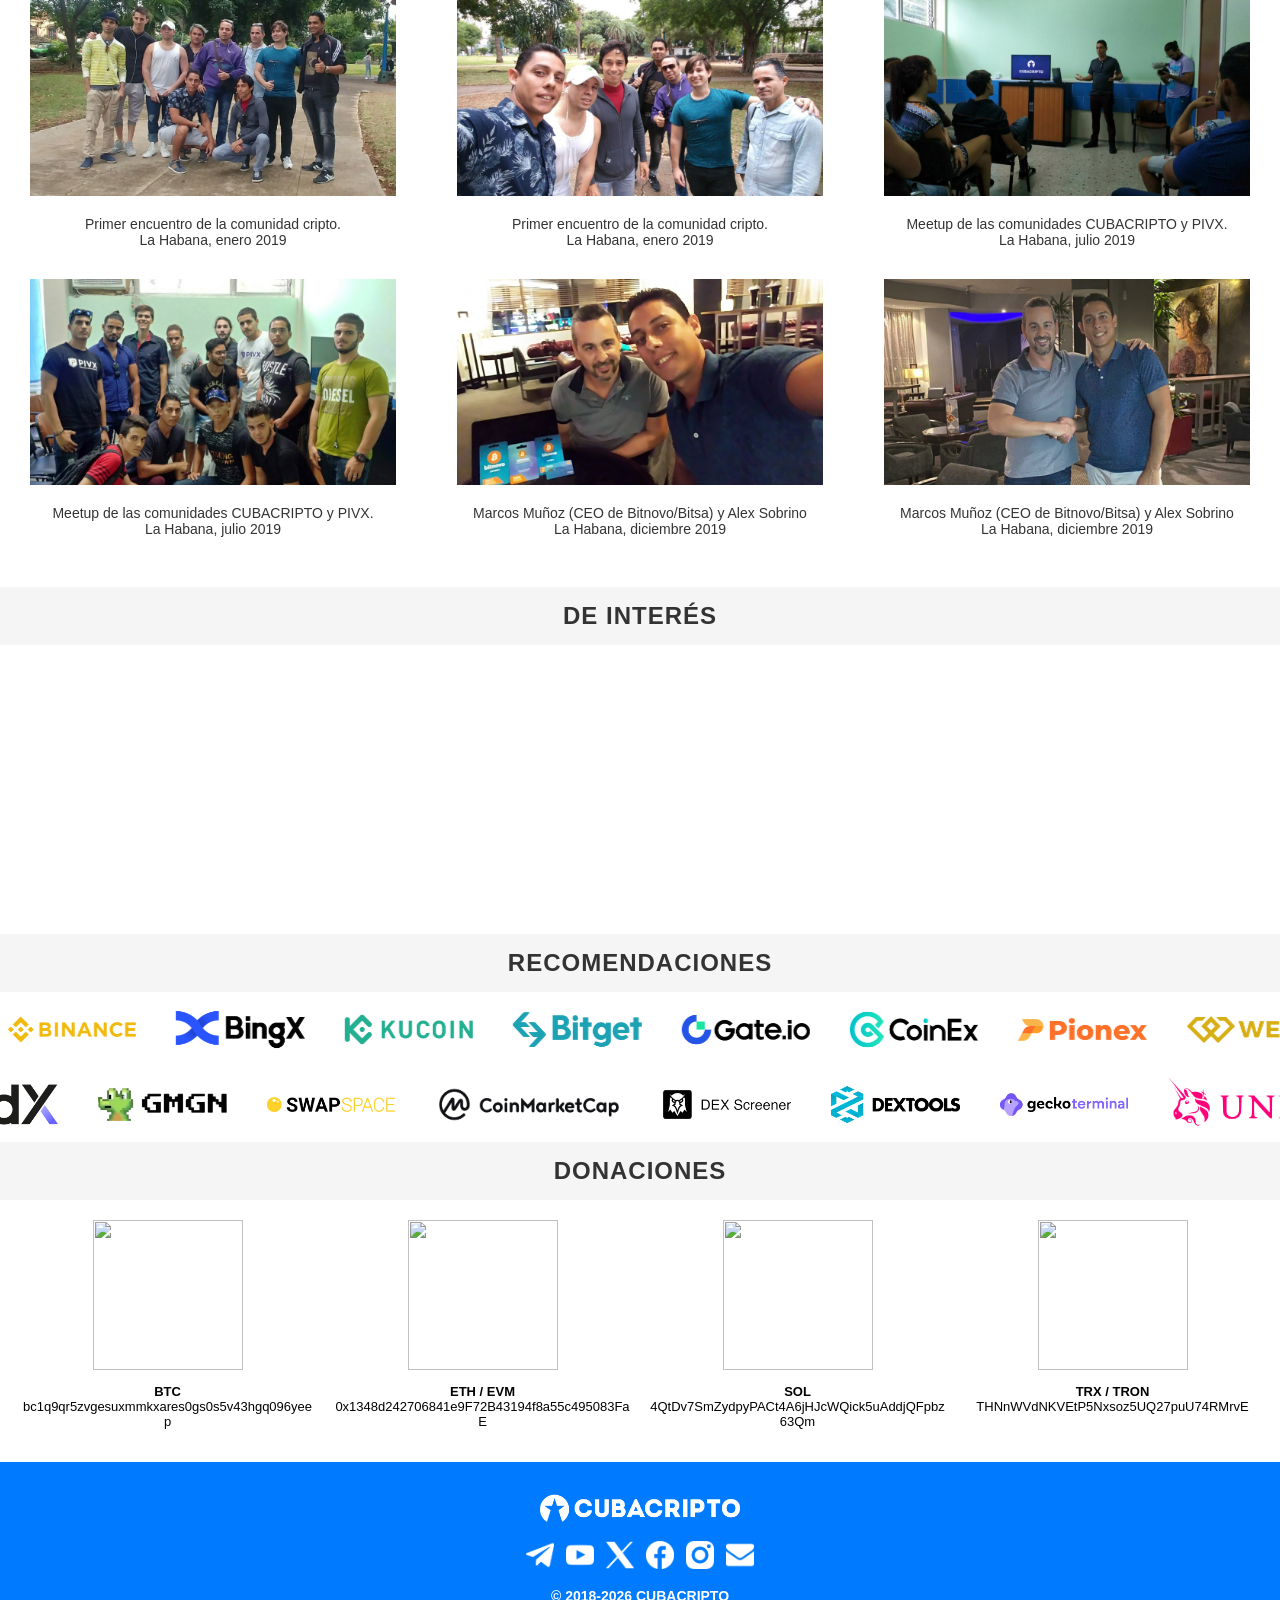
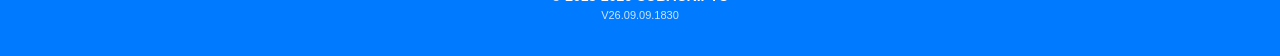
==== commit 93858192: "Update print statement from 'Hello' to 'Goodbye'" ====
--- a/index.html
+++ b/index.html
@@ -25,6 +25,7 @@
 <div class="sidebar" id="sidebar">
   <div class="menu-items">
     <a href="index.html" class="active">INICIO</a>
+	<a href="wallex/index.html">WALLEX</a>
   </div>
 
   <div class="social-bar">
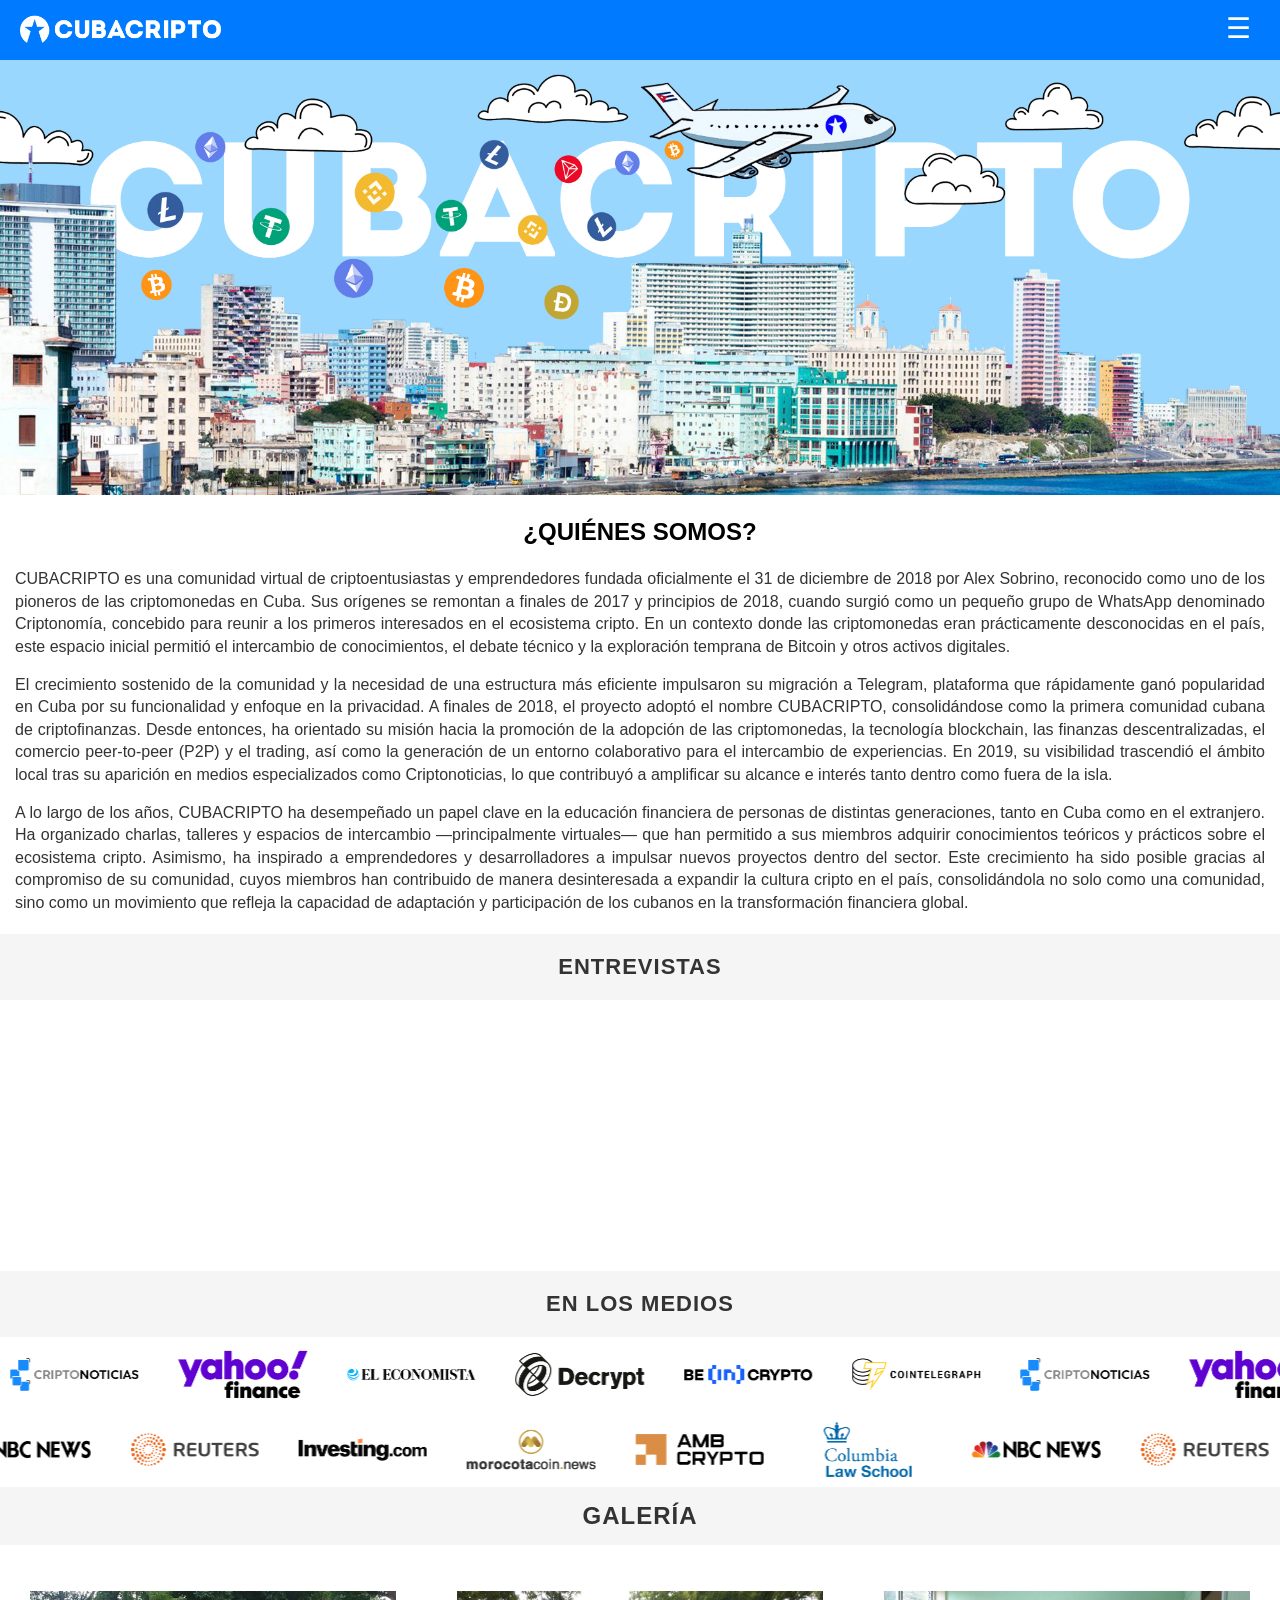
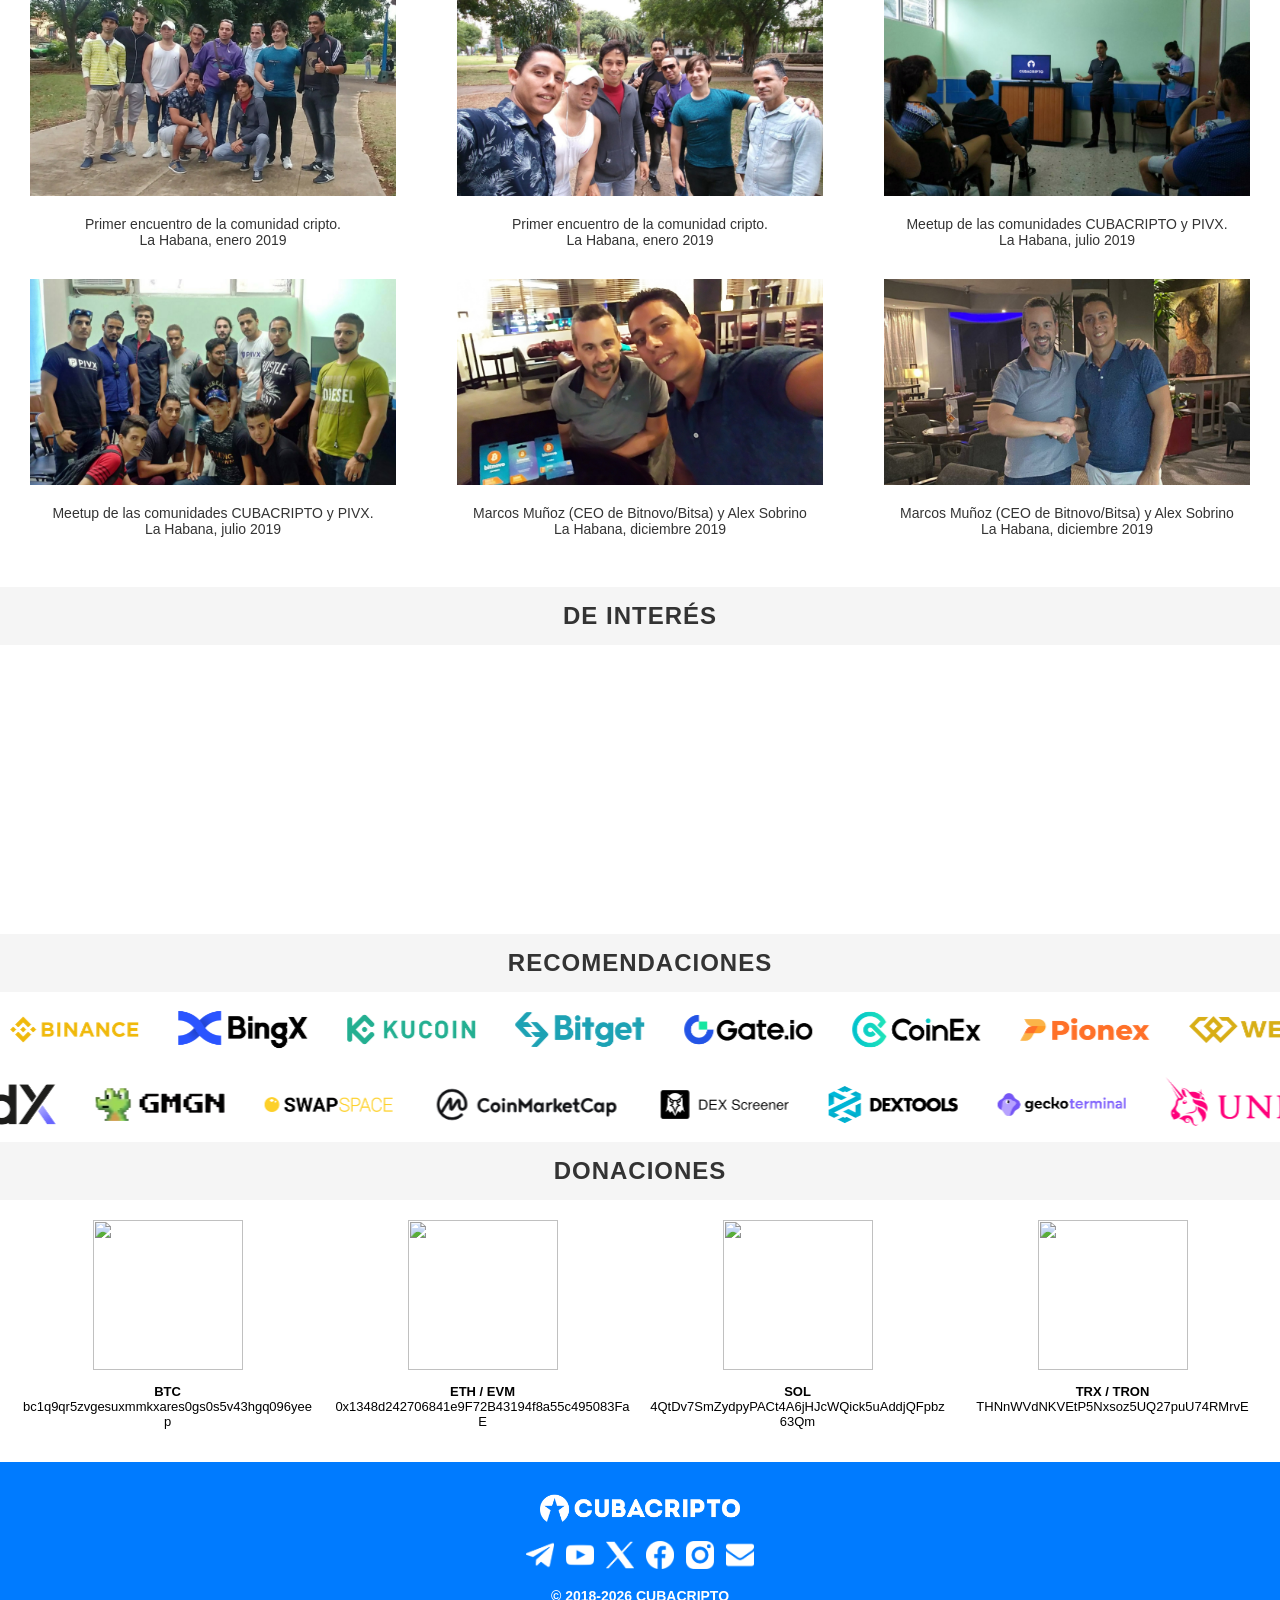
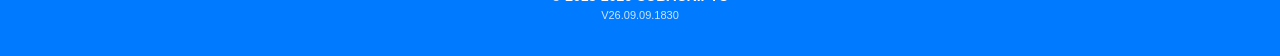
==== commit e041d643: "Update index.html" ====
--- a/index.html
+++ b/index.html
@@ -24,8 +24,8 @@
 
 <div class="sidebar" id="sidebar">
   <div class="menu-items">
-    <a href="index.html" class="active">INICIO</a>
-	<a href="wallex/index.html">WALLEX</a>
+    <a href="" class="active">INICIO</a>
+	<a href="wallex">WALLEX</a>
   </div>
 
   <div class="social-bar">
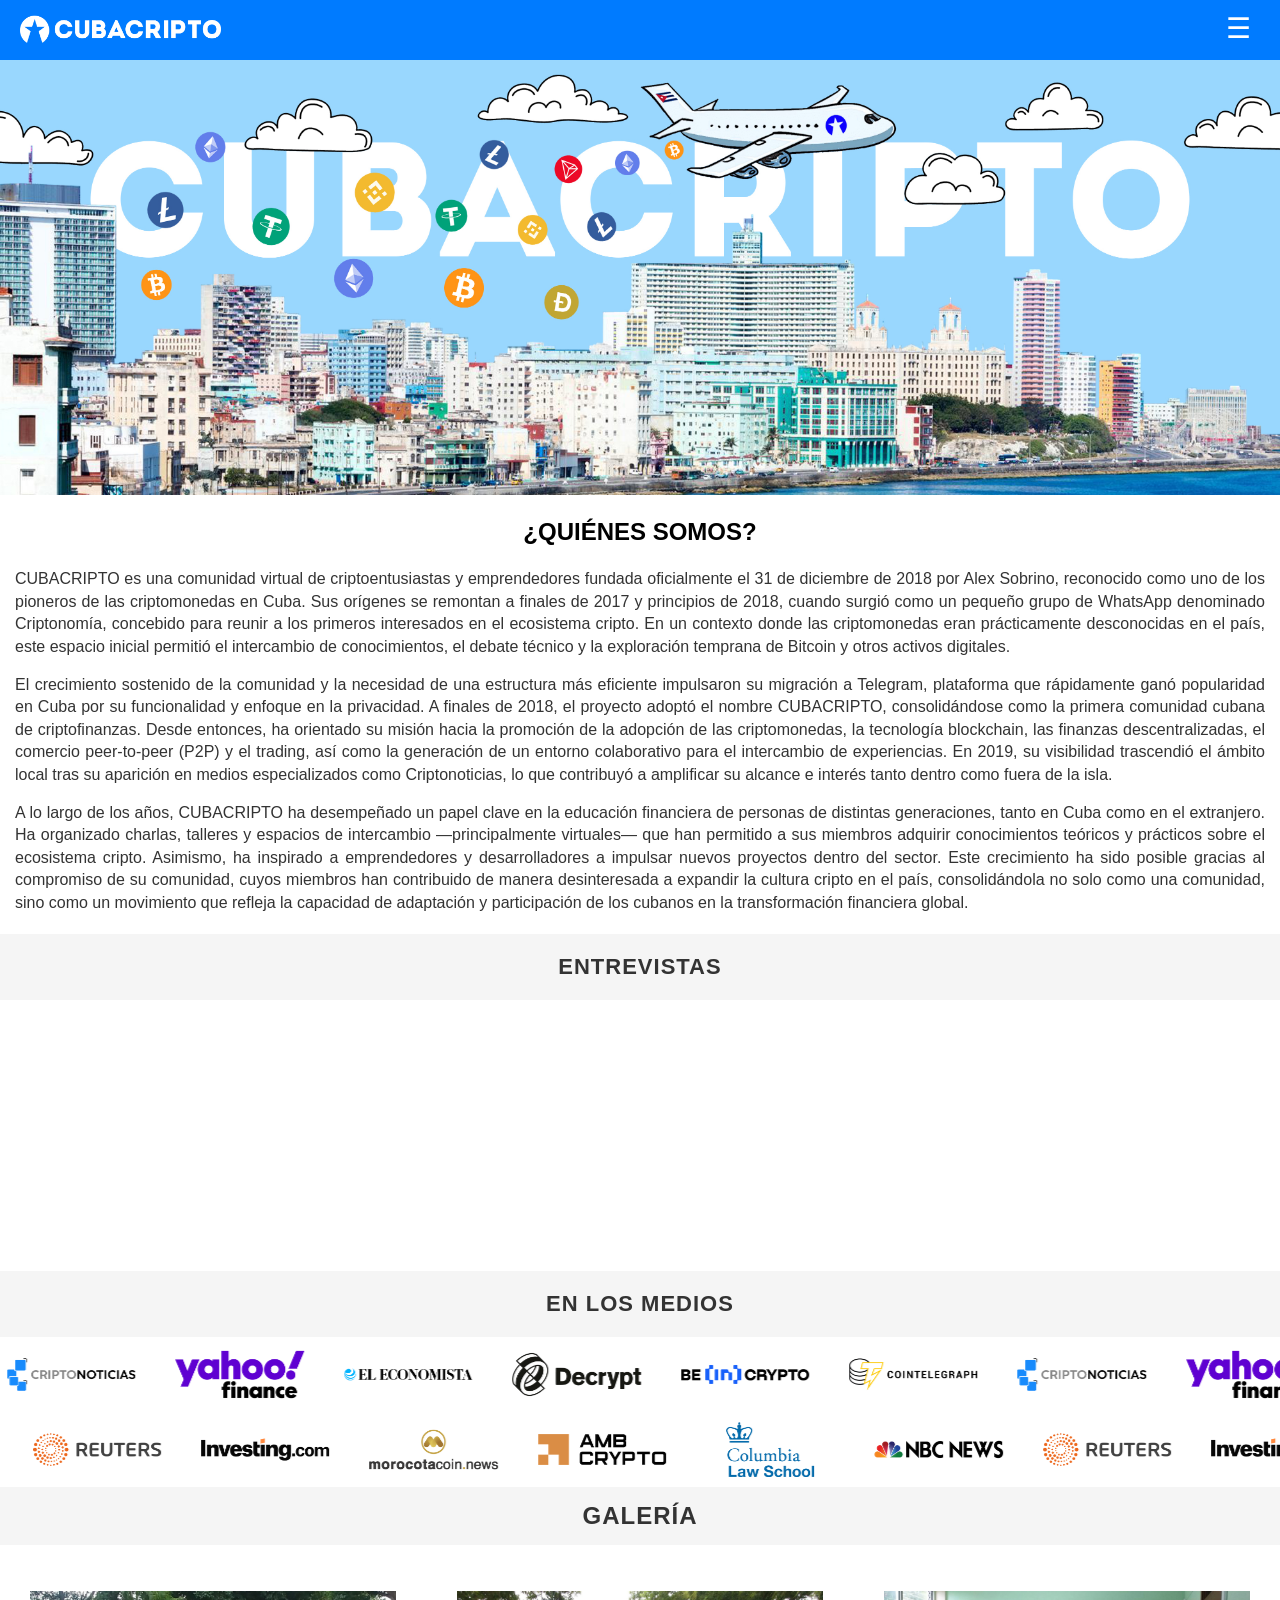
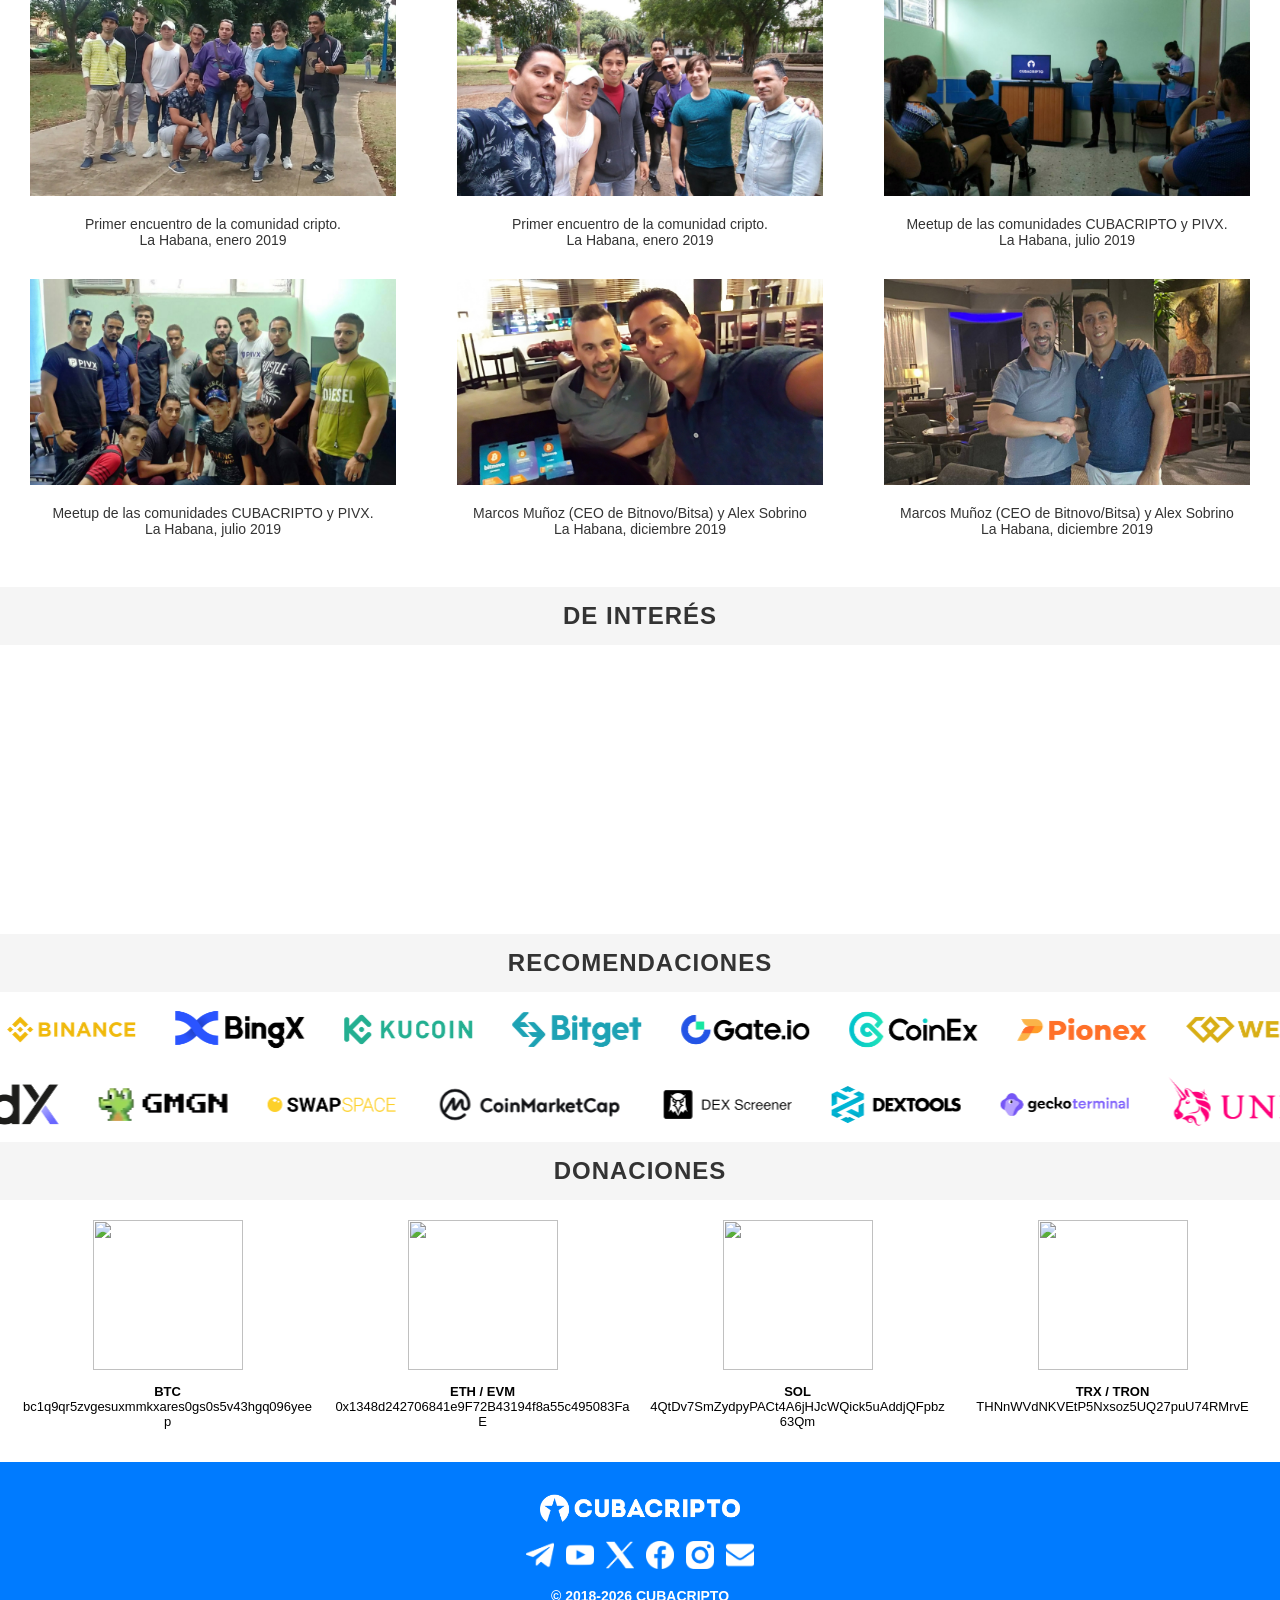
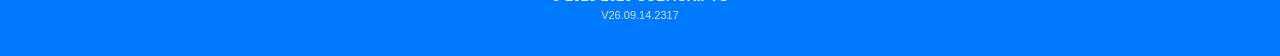
==== commit c6ceb37b: "Update index.html" ====
--- a/index.html
+++ b/index.html
@@ -427,7 +427,7 @@
 
   <div class="footer-text">
     <p><strong>&copy; 2018-2026 CUBACRIPTO</strong></p>
-    <p class="update">V26.09.09.1830</p>
+    <p class="update">V26.09.14.2317</p>
   </div>
 
 </div>
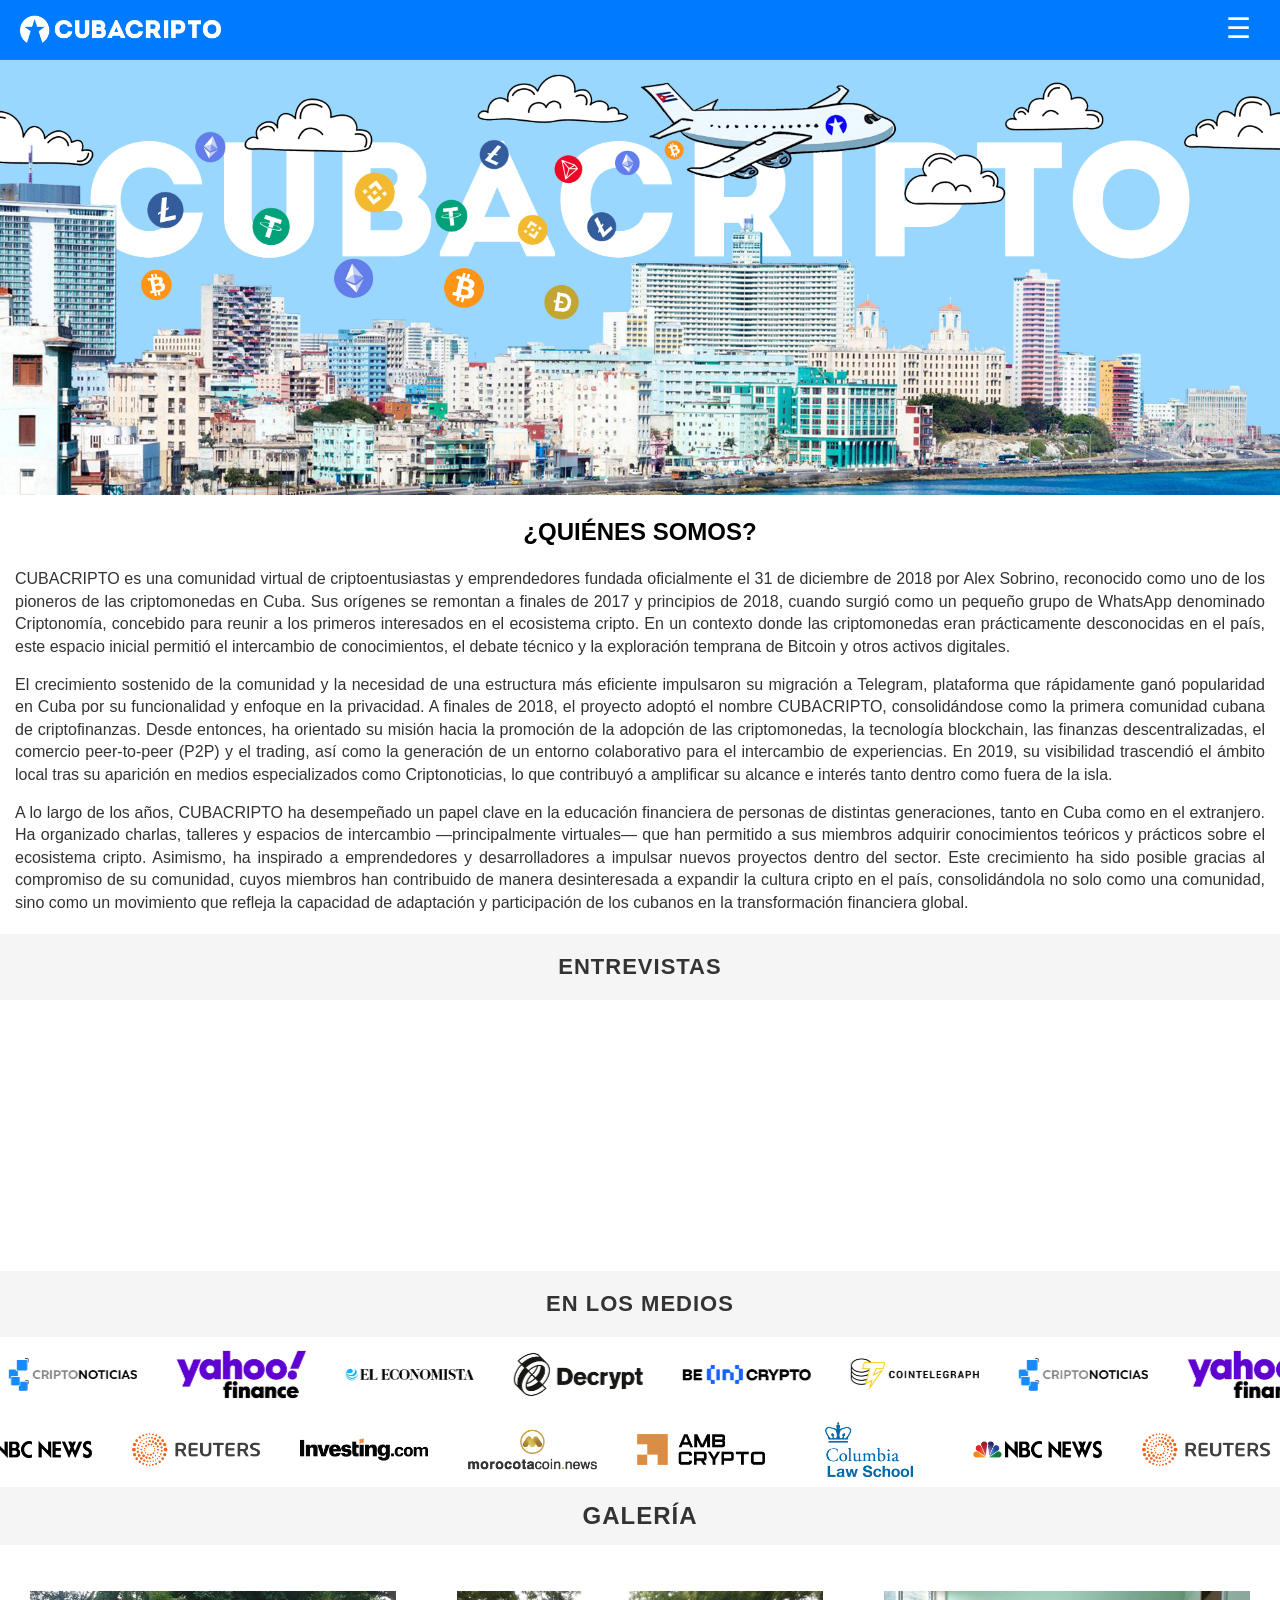
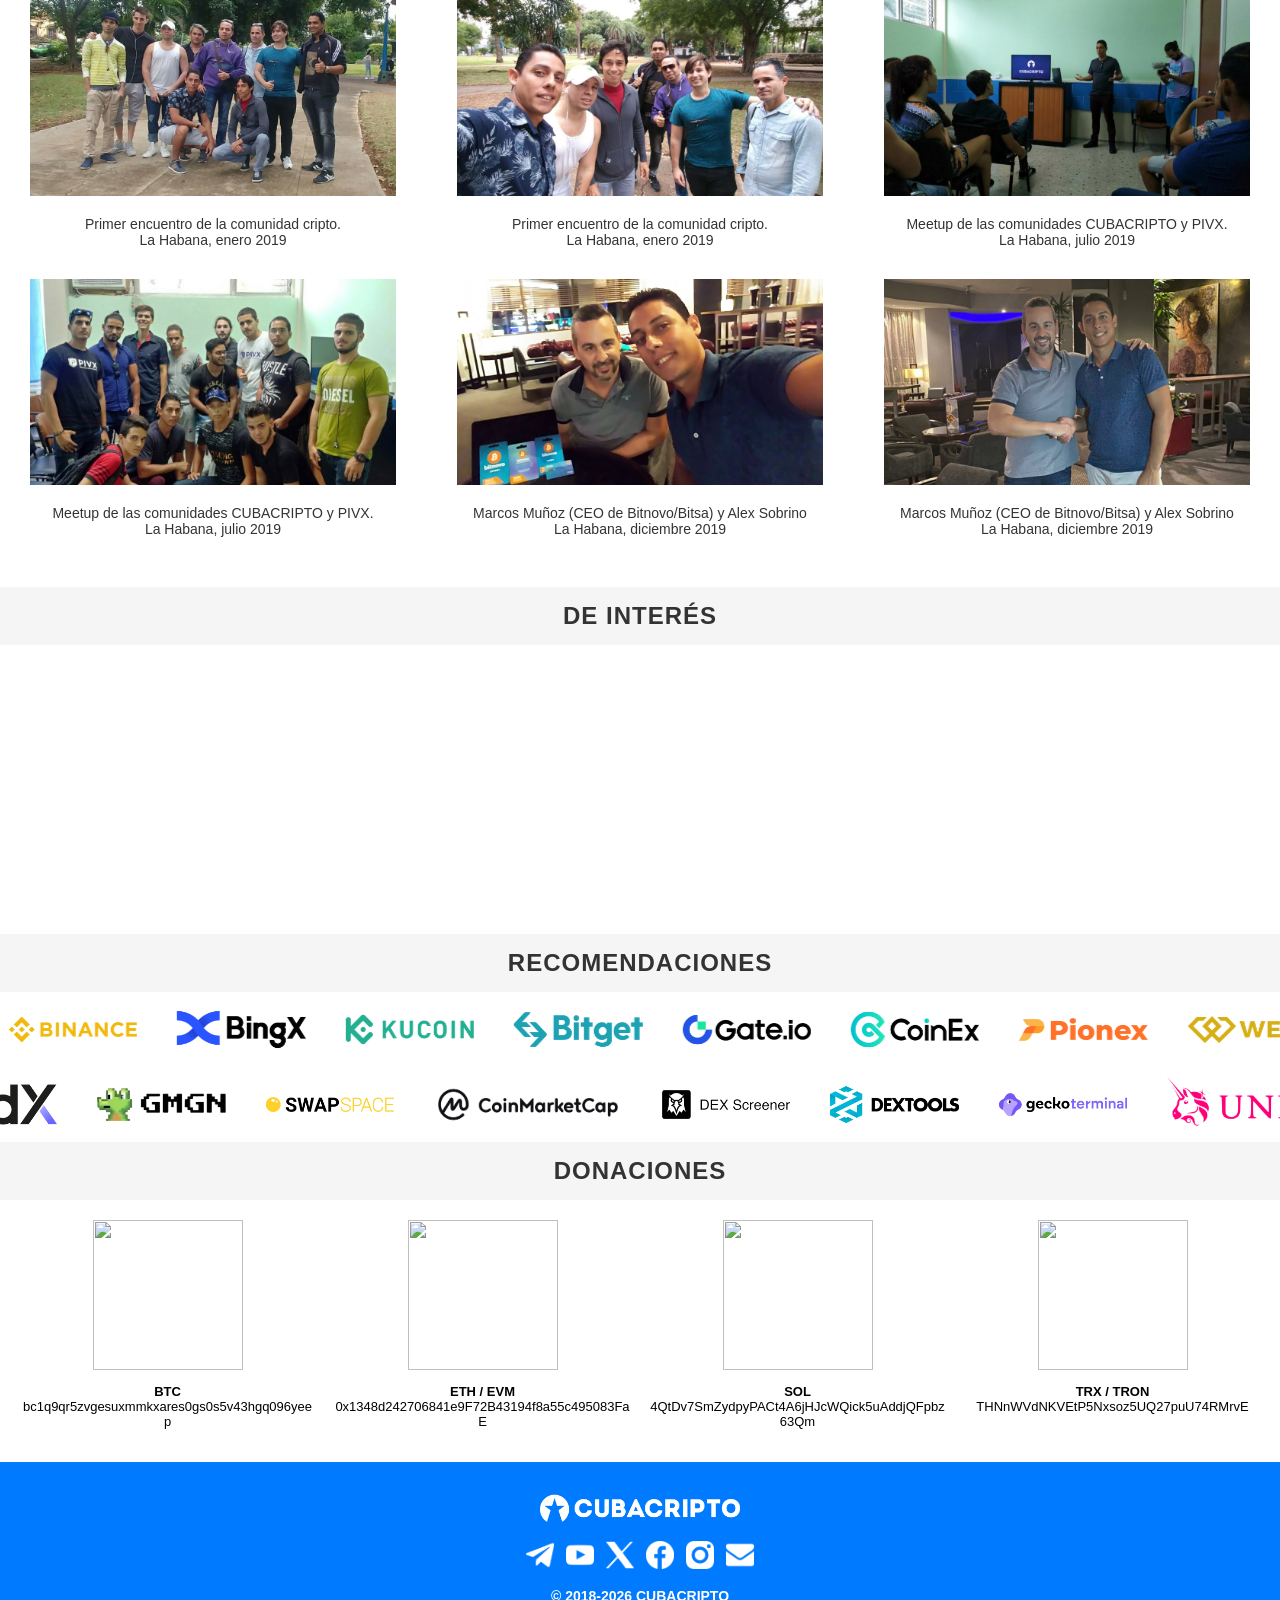
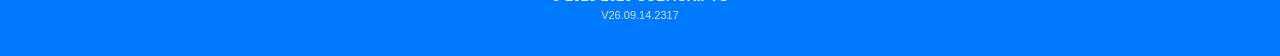
==== commit f62dd408: "Update index.html" ====
--- a/index.html
+++ b/index.html
@@ -25,7 +25,7 @@
 <div class="sidebar" id="sidebar">
   <div class="menu-items">
     <a href="" class="active">INICIO</a>
-	<a href="wallex">WALLEX</a>
+	<a href="https://cubacripto.com/wallex" target="_blank">WALLEX</a>
   </div>
 
   <div class="social-bar">
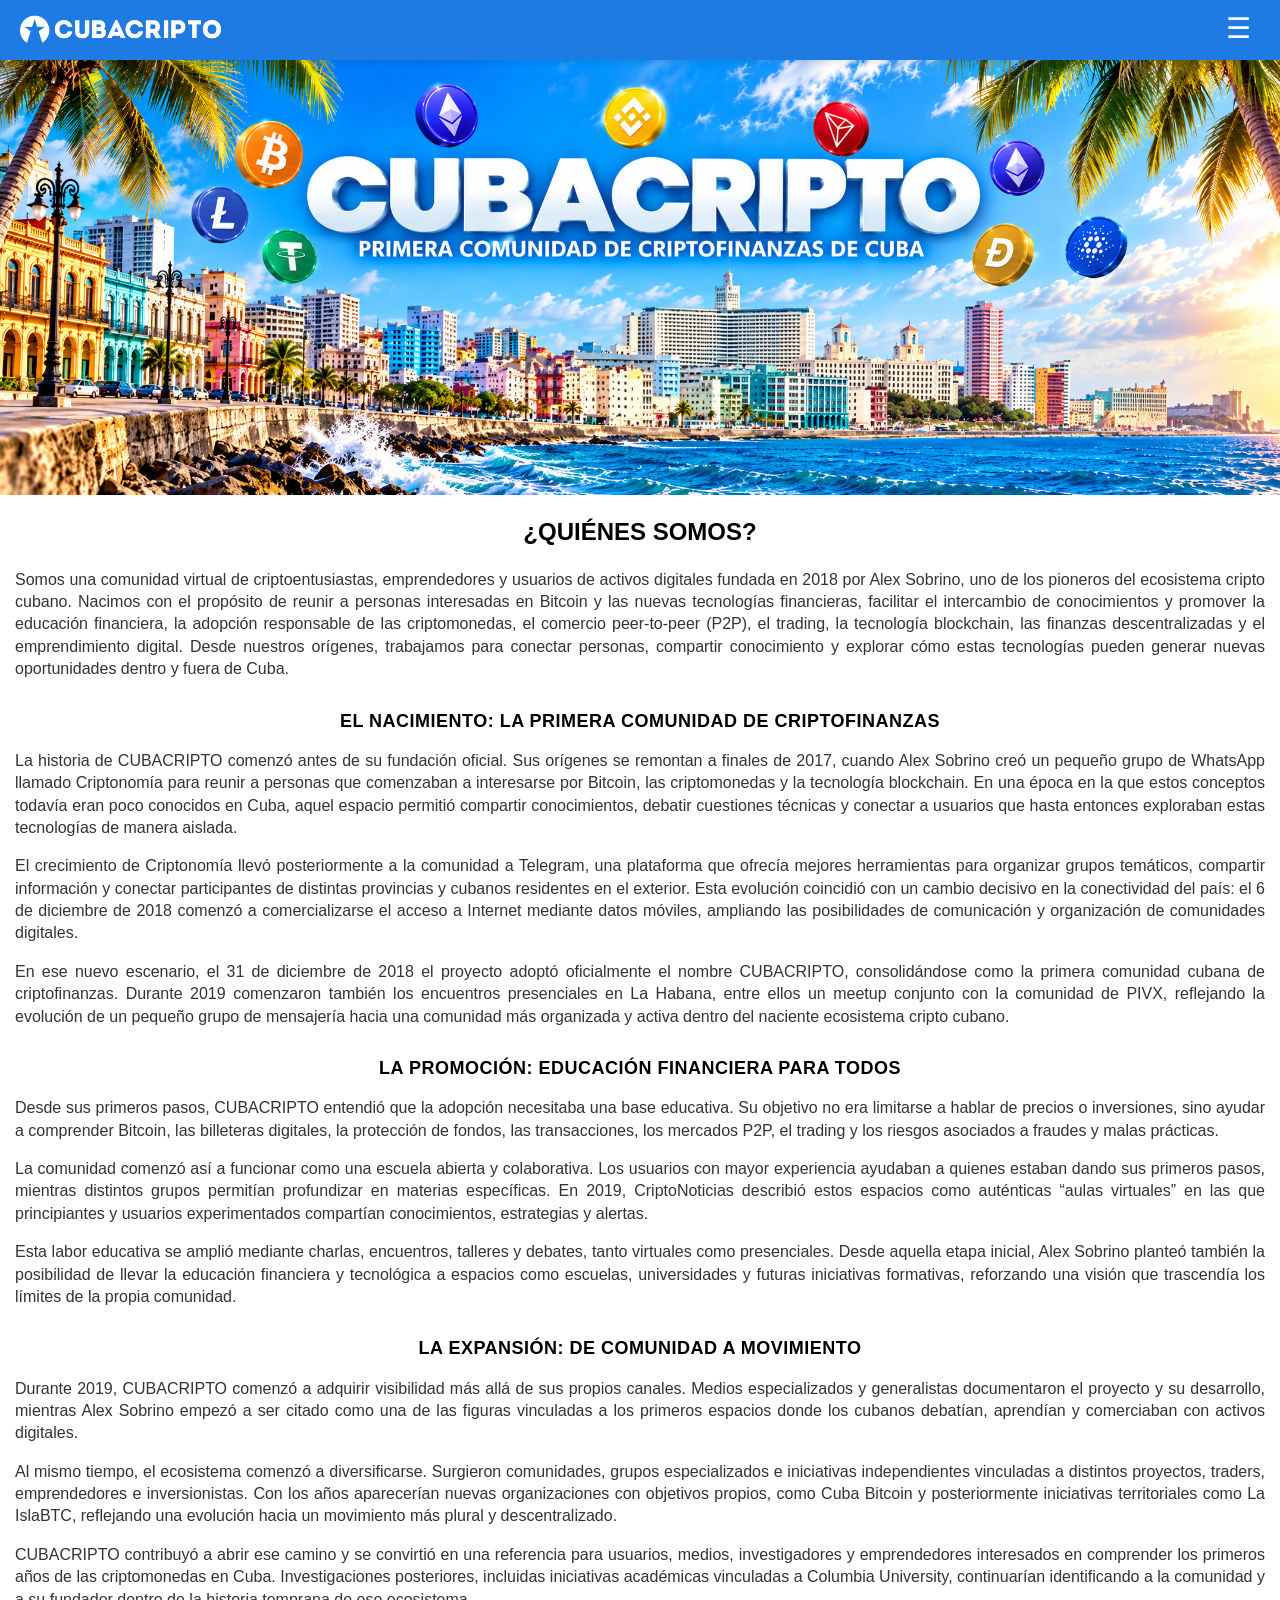
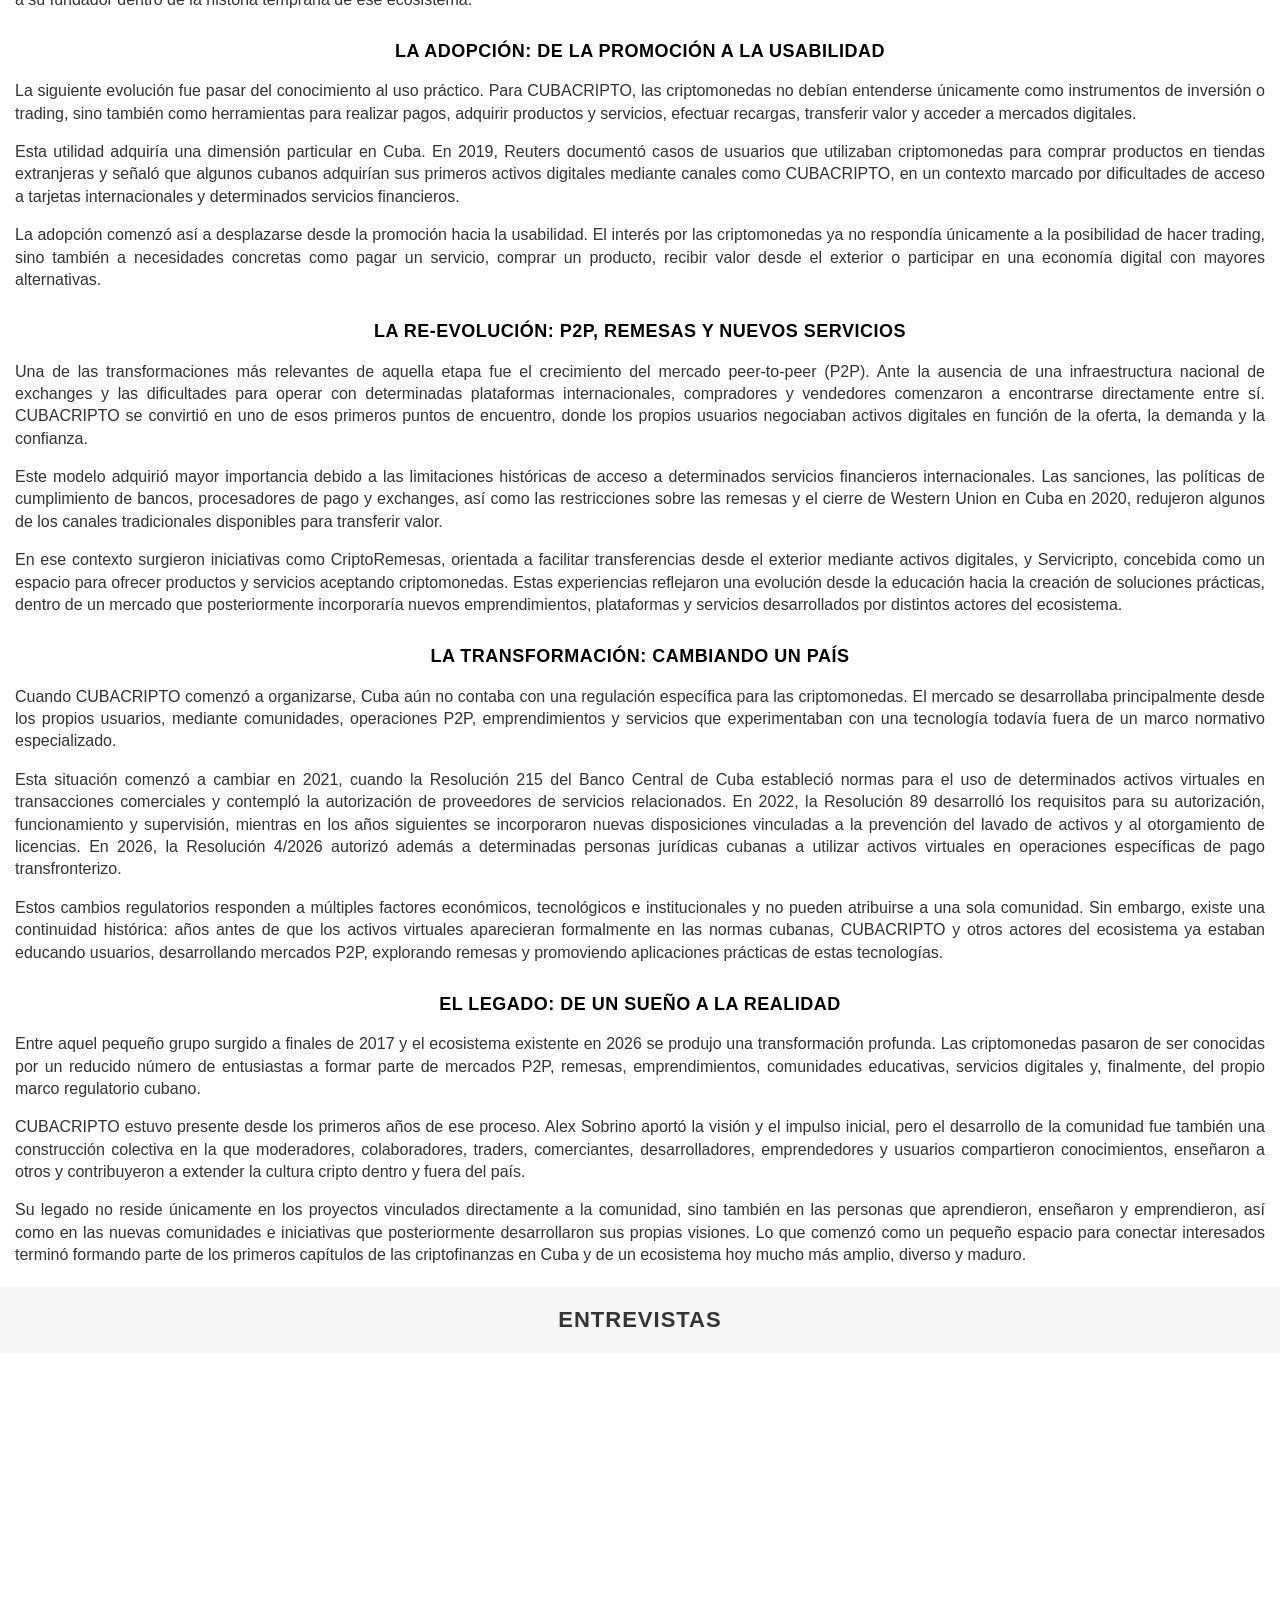
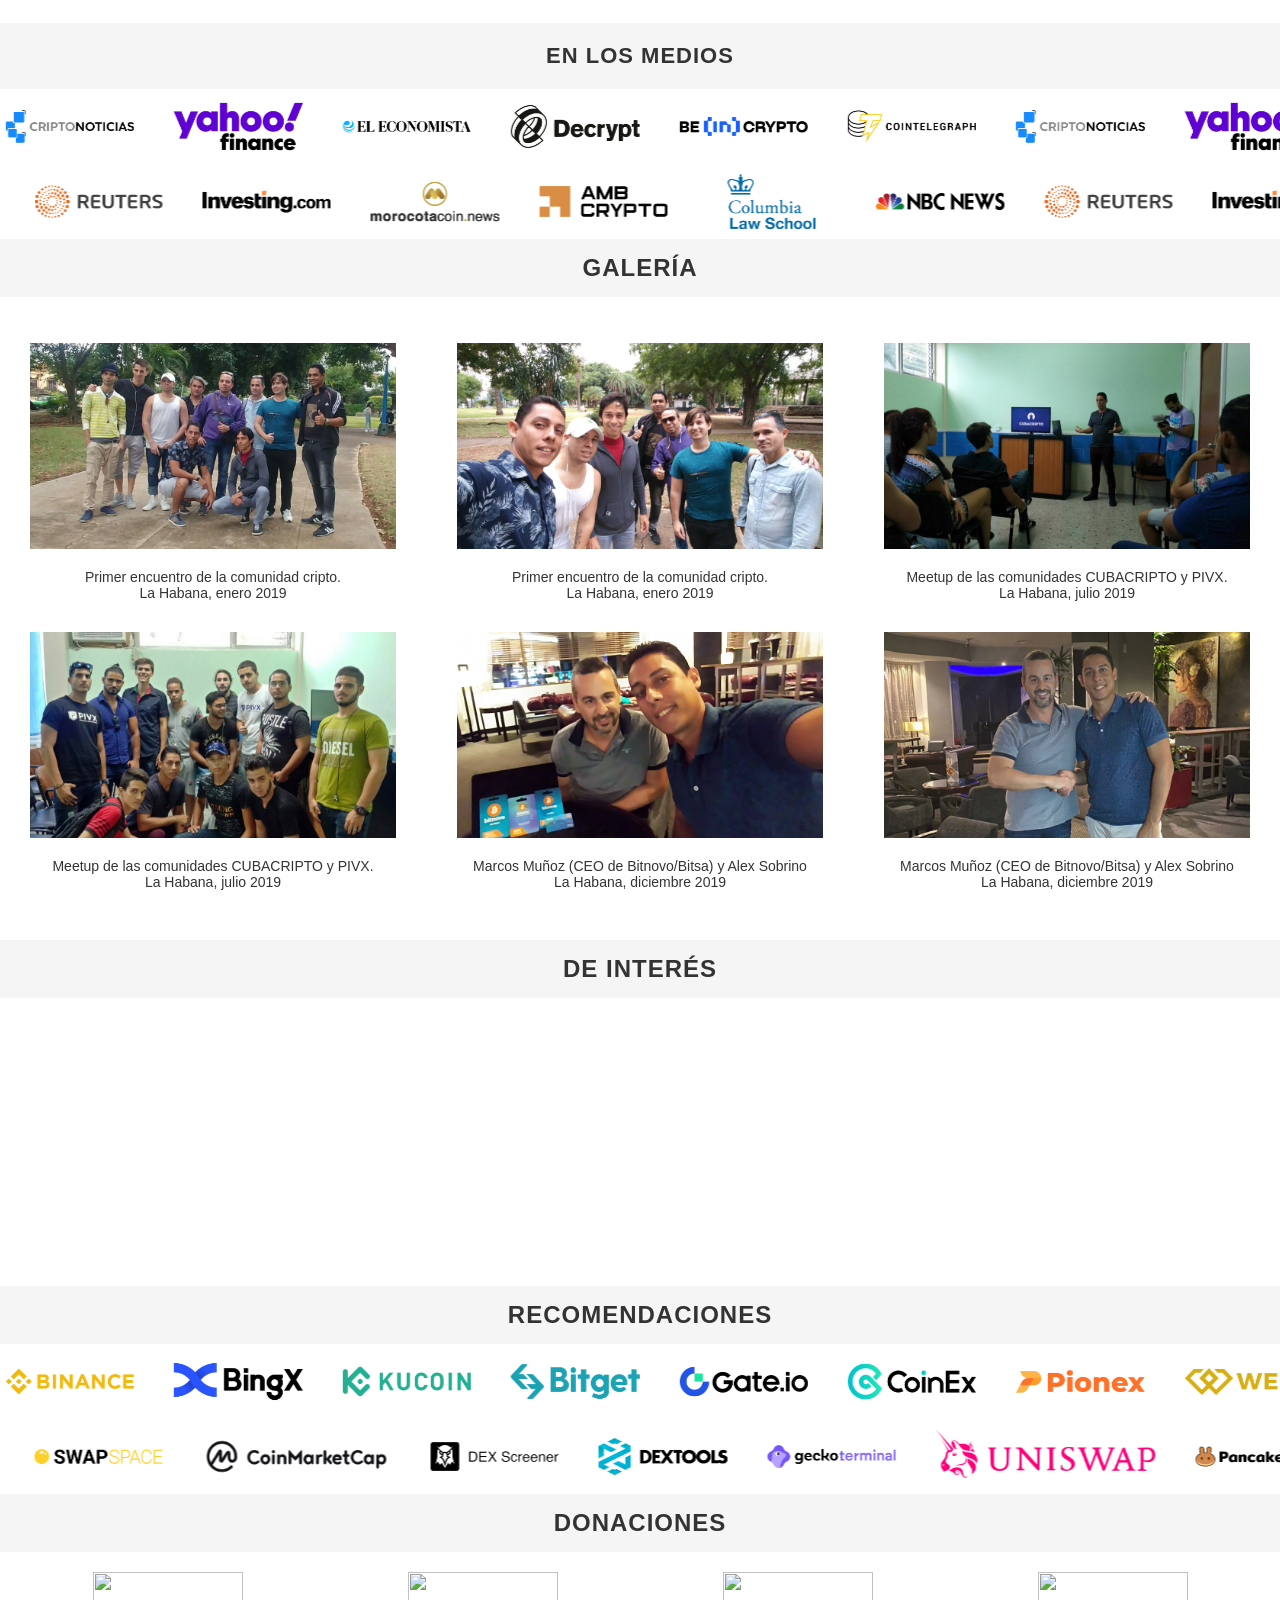
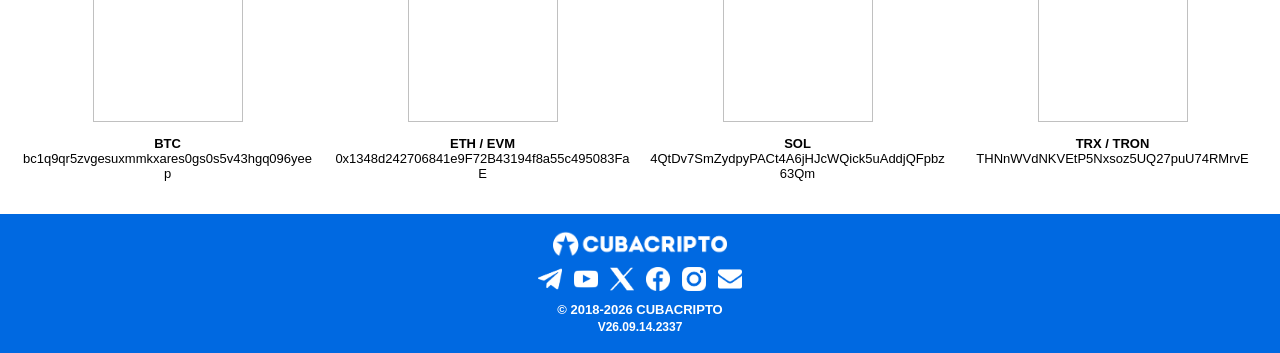
==== commit f2e94b07: "Add files via upload" ====
--- a/index.html
+++ b/index.html
@@ -24,8 +24,8 @@
 
 <div class="sidebar" id="sidebar">
   <div class="menu-items">
-    <a href="" class="active">INICIO</a>
-	<a href="https://cubacripto.com/wallex" target="_blank">WALLEX</a>
+    <a href="index.html" class="active">INICIO</a>
+    <a href="https://cubacripto.com/wallex" target="_blank">WALLEX</a>
   </div>
 
   <div class="social-bar">
@@ -42,23 +42,113 @@
   <img src="rs/image.jpg" alt="">
 </div>
 
-<div class="about-section">
-  <h2>¿QUIÉNES SOMOS?</h2>
-
-  <p>
-CUBACRIPTO es una comunidad virtual de criptoentusiastas y emprendedores fundada oficialmente el 31 de diciembre de 2018 por Alex Sobrino, reconocido como uno de los pioneros de las criptomonedas en Cuba. Sus orígenes se remontan a finales de 2017 y principios de 2018, cuando surgió como un pequeño grupo de WhatsApp denominado Criptonomía, concebido para reunir a los primeros interesados en el ecosistema cripto. En un contexto donde las criptomonedas eran prácticamente desconocidas en el país, este espacio inicial permitió el intercambio de conocimientos, el debate técnico y la exploración temprana de Bitcoin y otros activos digitales.
-  </p>
-
-  <p>
-El crecimiento sostenido de la comunidad y la necesidad de una estructura más eficiente impulsaron su migración a Telegram, plataforma que rápidamente ganó popularidad en Cuba por su funcionalidad y enfoque en la privacidad. A finales de 2018, el proyecto adoptó el nombre CUBACRIPTO, consolidándose como la primera comunidad cubana de criptofinanzas. Desde entonces, ha orientado su misión hacia la promoción de la adopción de las criptomonedas, la tecnología blockchain, las finanzas descentralizadas, el comercio peer-to-peer (P2P) y el trading, así como la generación de un entorno colaborativo para el intercambio de experiencias. En 2019, su visibilidad trascendió el ámbito local tras su aparición en medios especializados como Criptonoticias, lo que contribuyó a amplificar su alcance e interés tanto dentro como fuera de la isla.
-  </p>
-
-  <p>
-A lo largo de los años, CUBACRIPTO ha desempeñado un papel clave en la educación financiera de personas de distintas generaciones, tanto en Cuba como en el extranjero. Ha organizado charlas, talleres y espacios de intercambio —principalmente virtuales— que han permitido a sus miembros adquirir conocimientos teóricos y prácticos sobre el ecosistema cripto. Asimismo, ha inspirado a emprendedores y desarrolladores a impulsar nuevos proyectos dentro del sector. Este crecimiento ha sido posible gracias al compromiso de su comunidad, cuyos miembros han contribuido de manera desinteresada a expandir la cultura cripto en el país, consolidándola no solo como una comunidad, sino como un movimiento que refleja la capacidad de adaptación y participación de los cubanos en la transformación financiera global.
-  </p>
-  
-</div>
-
+<div class="about-section">
+  <h2>¿QUIÉNES SOMOS?</h2>
+
+  <p>
+Somos una comunidad virtual de criptoentusiastas, emprendedores y usuarios de activos digitales fundada en 2018 por Alex Sobrino, uno de los pioneros del ecosistema cripto cubano. Nacimos con el propósito de reunir a personas interesadas en Bitcoin y las nuevas tecnologías financieras, facilitar el intercambio de conocimientos y promover la educación financiera, la adopción responsable de las criptomonedas, el comercio peer-to-peer (P2P), el trading, la tecnología blockchain, las finanzas descentralizadas y el emprendimiento digital. Desde nuestros orígenes, trabajamos para conectar personas, compartir conocimiento y explorar cómo estas tecnologías pueden generar nuevas oportunidades dentro y fuera de Cuba.
+  </p>
+
+  <h3>EL NACIMIENTO: LA PRIMERA COMUNIDAD DE CRIPTOFINANZAS</h3>
+
+  <p>
+La historia de CUBACRIPTO comenzó antes de su fundación oficial. Sus orígenes se remontan a finales de 2017, cuando Alex Sobrino creó un pequeño grupo de WhatsApp llamado Criptonomía para reunir a personas que comenzaban a interesarse por Bitcoin, las criptomonedas y la tecnología blockchain. En una época en la que estos conceptos todavía eran poco conocidos en Cuba, aquel espacio permitió compartir conocimientos, debatir cuestiones técnicas y conectar a usuarios que hasta entonces exploraban estas tecnologías de manera aislada.
+  </p>
+
+  <p>
+El crecimiento de Criptonomía llevó posteriormente a la comunidad a Telegram, una plataforma que ofrecía mejores herramientas para organizar grupos temáticos, compartir información y conectar participantes de distintas provincias y cubanos residentes en el exterior. Esta evolución coincidió con un cambio decisivo en la conectividad del país: el 6 de diciembre de 2018 comenzó a comercializarse el acceso a Internet mediante datos móviles, ampliando las posibilidades de comunicación y organización de comunidades digitales.
+  </p>
+
+  <p>
+En ese nuevo escenario, el 31 de diciembre de 2018 el proyecto adoptó oficialmente el nombre CUBACRIPTO, consolidándose como la primera comunidad cubana de criptofinanzas. Durante 2019 comenzaron también los encuentros presenciales en La Habana, entre ellos un meetup conjunto con la comunidad de PIVX, reflejando la evolución de un pequeño grupo de mensajería hacia una comunidad más organizada y activa dentro del naciente ecosistema cripto cubano.
+  </p>
+
+  <h3>LA PROMOCIÓN: EDUCACIÓN FINANCIERA PARA TODOS</h3>
+
+  <p>
+Desde sus primeros pasos, CUBACRIPTO entendió que la adopción necesitaba una base educativa. Su objetivo no era limitarse a hablar de precios o inversiones, sino ayudar a comprender Bitcoin, las billeteras digitales, la protección de fondos, las transacciones, los mercados P2P, el trading y los riesgos asociados a fraudes y malas prácticas.
+  </p>
+
+  <p>
+La comunidad comenzó así a funcionar como una escuela abierta y colaborativa. Los usuarios con mayor experiencia ayudaban a quienes estaban dando sus primeros pasos, mientras distintos grupos permitían profundizar en materias específicas. En 2019, CriptoNoticias describió estos espacios como auténticas “aulas virtuales” en las que principiantes y usuarios experimentados compartían conocimientos, estrategias y alertas.
+  </p>
+
+  <p>
+Esta labor educativa se amplió mediante charlas, encuentros, talleres y debates, tanto virtuales como presenciales. Desde aquella etapa inicial, Alex Sobrino planteó también la posibilidad de llevar la educación financiera y tecnológica a espacios como escuelas, universidades y futuras iniciativas formativas, reforzando una visión que trascendía los límites de la propia comunidad.
+  </p>
+
+  <h3>LA EXPANSIÓN: DE COMUNIDAD A MOVIMIENTO</h3>
+
+  <p>
+Durante 2019, CUBACRIPTO comenzó a adquirir visibilidad más allá de sus propios canales. Medios especializados y generalistas documentaron el proyecto y su desarrollo, mientras Alex Sobrino empezó a ser citado como una de las figuras vinculadas a los primeros espacios donde los cubanos debatían, aprendían y comerciaban con activos digitales.
+  </p>
+
+  <p>
+Al mismo tiempo, el ecosistema comenzó a diversificarse. Surgieron comunidades, grupos especializados e iniciativas independientes vinculadas a distintos proyectos, traders, emprendedores e inversionistas. Con los años aparecerían nuevas organizaciones con objetivos propios, como Cuba Bitcoin y posteriormente iniciativas territoriales como La IslaBTC, reflejando una evolución hacia un movimiento más plural y descentralizado.
+  </p>
+
+  <p>
+CUBACRIPTO contribuyó a abrir ese camino y se convirtió en una referencia para usuarios, medios, investigadores y emprendedores interesados en comprender los primeros años de las criptomonedas en Cuba. Investigaciones posteriores, incluidas iniciativas académicas vinculadas a Columbia University, continuarían identificando a la comunidad y a su fundador dentro de la historia temprana de ese ecosistema.
+  </p>
+
+  <h3>LA ADOPCIÓN: DE LA PROMOCIÓN A LA USABILIDAD</h3>
+
+  <p>
+La siguiente evolución fue pasar del conocimiento al uso práctico. Para CUBACRIPTO, las criptomonedas no debían entenderse únicamente como instrumentos de inversión o trading, sino también como herramientas para realizar pagos, adquirir productos y servicios, efectuar recargas, transferir valor y acceder a mercados digitales.
+  </p>
+
+  <p>
+Esta utilidad adquiría una dimensión particular en Cuba. En 2019, Reuters documentó casos de usuarios que utilizaban criptomonedas para comprar productos en tiendas extranjeras y señaló que algunos cubanos adquirían sus primeros activos digitales mediante canales como CUBACRIPTO, en un contexto marcado por dificultades de acceso a tarjetas internacionales y determinados servicios financieros.
+  </p>
+
+  <p>
+La adopción comenzó así a desplazarse desde la promoción hacia la usabilidad. El interés por las criptomonedas ya no respondía únicamente a la posibilidad de hacer trading, sino también a necesidades concretas como pagar un servicio, comprar un producto, recibir valor desde el exterior o participar en una economía digital con mayores alternativas.
+  </p>
+
+  <h3>LA RE-EVOLUCIÓN: P2P, REMESAS Y NUEVOS SERVICIOS</h3>
+
+  <p>
+Una de las transformaciones más relevantes de aquella etapa fue el crecimiento del mercado peer-to-peer (P2P). Ante la ausencia de una infraestructura nacional de exchanges y las dificultades para operar con determinadas plataformas internacionales, compradores y vendedores comenzaron a encontrarse directamente entre sí. CUBACRIPTO se convirtió en uno de esos primeros puntos de encuentro, donde los propios usuarios negociaban activos digitales en función de la oferta, la demanda y la confianza.
+  </p>
+
+  <p>
+Este modelo adquirió mayor importancia debido a las limitaciones históricas de acceso a determinados servicios financieros internacionales. Las sanciones, las políticas de cumplimiento de bancos, procesadores de pago y exchanges, así como las restricciones sobre las remesas y el cierre de Western Union en Cuba en 2020, redujeron algunos de los canales tradicionales disponibles para transferir valor.
+  </p>
+
+  <p>
+En ese contexto surgieron iniciativas como CriptoRemesas, orientada a facilitar transferencias desde el exterior mediante activos digitales, y Servicripto, concebida como un espacio para ofrecer productos y servicios aceptando criptomonedas. Estas experiencias reflejaron una evolución desde la educación hacia la creación de soluciones prácticas, dentro de un mercado que posteriormente incorporaría nuevos emprendimientos, plataformas y servicios desarrollados por distintos actores del ecosistema.
+  </p>
+
+  <h3>LA TRANSFORMACIÓN: CAMBIANDO UN PAÍS</h3>
+
+  <p>
+Cuando CUBACRIPTO comenzó a organizarse, Cuba aún no contaba con una regulación específica para las criptomonedas. El mercado se desarrollaba principalmente desde los propios usuarios, mediante comunidades, operaciones P2P, emprendimientos y servicios que experimentaban con una tecnología todavía fuera de un marco normativo especializado.
+  </p>
+
+  <p>
+Esta situación comenzó a cambiar en 2021, cuando la Resolución 215 del Banco Central de Cuba estableció normas para el uso de determinados activos virtuales en transacciones comerciales y contempló la autorización de proveedores de servicios relacionados. En 2022, la Resolución 89 desarrolló los requisitos para su autorización, funcionamiento y supervisión, mientras en los años siguientes se incorporaron nuevas disposiciones vinculadas a la prevención del lavado de activos y al otorgamiento de licencias. En 2026, la Resolución 4/2026 autorizó además a determinadas personas jurídicas cubanas a utilizar activos virtuales en operaciones específicas de pago transfronterizo.
+  </p>
+
+  <p>
+Estos cambios regulatorios responden a múltiples factores económicos, tecnológicos e institucionales y no pueden atribuirse a una sola comunidad. Sin embargo, existe una continuidad histórica: años antes de que los activos virtuales aparecieran formalmente en las normas cubanas, CUBACRIPTO y otros actores del ecosistema ya estaban educando usuarios, desarrollando mercados P2P, explorando remesas y promoviendo aplicaciones prácticas de estas tecnologías.
+  </p>
+
+  <h3>EL LEGADO: DE UN SUEÑO A LA REALIDAD</h3>
+
+  <p>
+Entre aquel pequeño grupo surgido a finales de 2017 y el ecosistema existente en 2026 se produjo una transformación profunda. Las criptomonedas pasaron de ser conocidas por un reducido número de entusiastas a formar parte de mercados P2P, remesas, emprendimientos, comunidades educativas, servicios digitales y, finalmente, del propio marco regulatorio cubano.
+  </p>
+
+  <p>
+CUBACRIPTO estuvo presente desde los primeros años de ese proceso. Alex Sobrino aportó la visión y el impulso inicial, pero el desarrollo de la comunidad fue también una construcción colectiva en la que moderadores, colaboradores, traders, comerciantes, desarrolladores, emprendedores y usuarios compartieron conocimientos, enseñaron a otros y contribuyeron a extender la cultura cripto dentro y fuera del país.
+  </p>
+
+  <p>
+Su legado no reside únicamente en los proyectos vinculados directamente a la comunidad, sino también en las personas que aprendieron, enseñaron y emprendieron, así como en las nuevas comunidades e iniciativas que posteriormente desarrollaron sus propias visiones. Lo que comenzó como un pequeño espacio para conectar interesados terminó formando parte de los primeros capítulos de las criptofinanzas en Cuba y de un ecosistema hoy mucho más amplio, diverso y maduro.
+  </p>
+
+</div>
+
 <div class="full-bar">
   <h3>ENTREVISTAS</h3>
 </div>
@@ -427,7 +517,7 @@
 
   <div class="footer-text">
     <p><strong>&copy; 2018-2026 CUBACRIPTO</strong></p>
-    <p class="update">V26.09.14.2317</p>
+    <p class="update"><b>V26.09.14.2337</b></p>
   </div>
 
 </div>
--- a/rs/st.css
+++ b/rs/st.css
@@ -9,7 +9,10 @@
   left: 0;
   width: 100%;
   height: 60px;
-  background: #007BFF;
+  background: rgba(0, 105, 225, 0.88);
+  -webkit-backdrop-filter: blur(10px);
+  backdrop-filter: blur(10px);
+  box-shadow: 0 2px 8px rgba(0, 0, 0, 0.1);
   display: flex;
   align-items: center;
   justify-content: space-between;
@@ -41,8 +44,8 @@
 }
 
 .menu-btn:hover,
-.menu-btn.active {
-  background: #3399FF;
+.menu-btn.active {
+  background: #2788e6;
 }
 
 .hamburger-icon {
@@ -70,11 +73,19 @@
   margin-bottom: 10px;
 }
 
-.about-section h2 {
-  text-align: center;
-  margin-bottom: 20px;
-  color: #000;
-}
+.about-section h2 {
+  text-align: center;
+  margin-bottom: 20px;
+  color: #000;
+}
+
+.about-section h3 {
+  margin: 28px 0 14px;
+  text-align: center;
+  color: #000;
+  font-size: 18px;
+  letter-spacing: 0.5px;
+}
 
 .sidebar {
   position: fixed;
@@ -82,7 +93,7 @@
   right: -260px;
   width: 260px;
   height: 100%;
-  background: #007BFF;
+  background: #0069e1;
   transition: right 0.3s ease;
   display: flex;
   flex-direction: column;
@@ -110,38 +121,39 @@
 
 .menu-items a:hover {
   background: white;
-  color: #007BFF;
+  color: #0069e1;
 }
 
 .menu-items a.active {
-  background: #3399FF;
+  background: #2788e6;
   color: white;
   pointer-events: none;
   cursor: default;
 }
 
-.social-bar {
-  background: white;
-  display: flex;
-  justify-content: center;
-  align-items: center;
-  gap: 10px;
-  padding: 10px;
-}
-
-.social-bar a {
-  width: 30px;
-  height: 30px;
-  display: flex;
-  align-items: center;
-  justify-content: center;
-}
-
-.social-bar img {
-  width: 70%;
-  height: 70%;
-  object-fit: contain;
-  cursor: pointer;
+.social-bar {
+  background: white;
+  display: flex;
+  justify-content: center;
+  align-items: center;
+  gap: 10px;
+  padding: 10px;
+}
+
+.social-bar a {
+  width: 30px;
+  height: 30px;
+  display: flex;
+  align-items: center;
+  justify-content: center;
+}
+
+.social-bar img {
+  width: 70%;
+  height: 70%;
+  object-fit: contain;
+  cursor: pointer;
+  filter: brightness(0) saturate(100%) invert(29%) sepia(97%) saturate(2034%) hue-rotate(196deg) brightness(91%) contrast(101%);
 }
 
 .overlay {
@@ -314,16 +326,16 @@
   }
 }
 
-.footer {
-  background: #007BFF;
-  text-align: center;
-  padding: 30px 15px;
-  color: white;
-}
-
-.footer-logo img {
-  height: 30px;
-  margin-bottom: 15px;
+.footer {
+  background: #0069e1;
+  text-align: center;
+  padding: 16px 12px;
+  color: white;
+}
+
+.footer-logo img {
+  height: 26px;
+  margin-bottom: 7px;
   cursor: pointer;
   transition: transform 0.2s ease;
 }
@@ -332,16 +344,16 @@
   transform: scale(1.05);
 }
 
-.footer-social {
-  display: flex;
-  justify-content: center;
-  gap: 12px;
-  margin-bottom: 15px;
-}
-
-.footer-social img {
-  width: 28px;
-  height: 28px;
+.footer-social {
+  display: flex;
+  justify-content: center;
+  column-gap: 12px;
+  margin-bottom: 7px;
+}
+
+.footer-social img {
+  width: 24px;
+  height: 24px;
   object-fit: contain;
   transition: transform 0.2s;
 }
@@ -350,24 +362,26 @@
   transform: scale(1.1);
 }
 
-.footer-text p {
-  margin: 5px 0;
-  font-size: 14px;
-}
-
-.footer-text .update {
-  font-size: 11px;
-  opacity: 0.8;
-}
-
-.social-bar img {
-  width: 70%;
-  height: 70%;
-  object-fit: contain;
-  cursor: pointer;
-  transition: transform 0.2s;
-}
-
-.social-bar img:hover {
-  transform: scale(1.1);
-}+.footer-text p {
+  margin: 3px 0;
+  font-size: 13px;
+}
+
+.footer-text .update {
+  font-size: 12px;
+  color: #fff;
+  opacity: 1;
+}
+
+.social-bar img {
+  width: 70%;
+  height: 70%;
+  object-fit: contain;
+  cursor: pointer;
+  transition: transform 0.2s;
+}
+
+.social-bar img:hover {
+  transform: scale(1.1);
+}
+
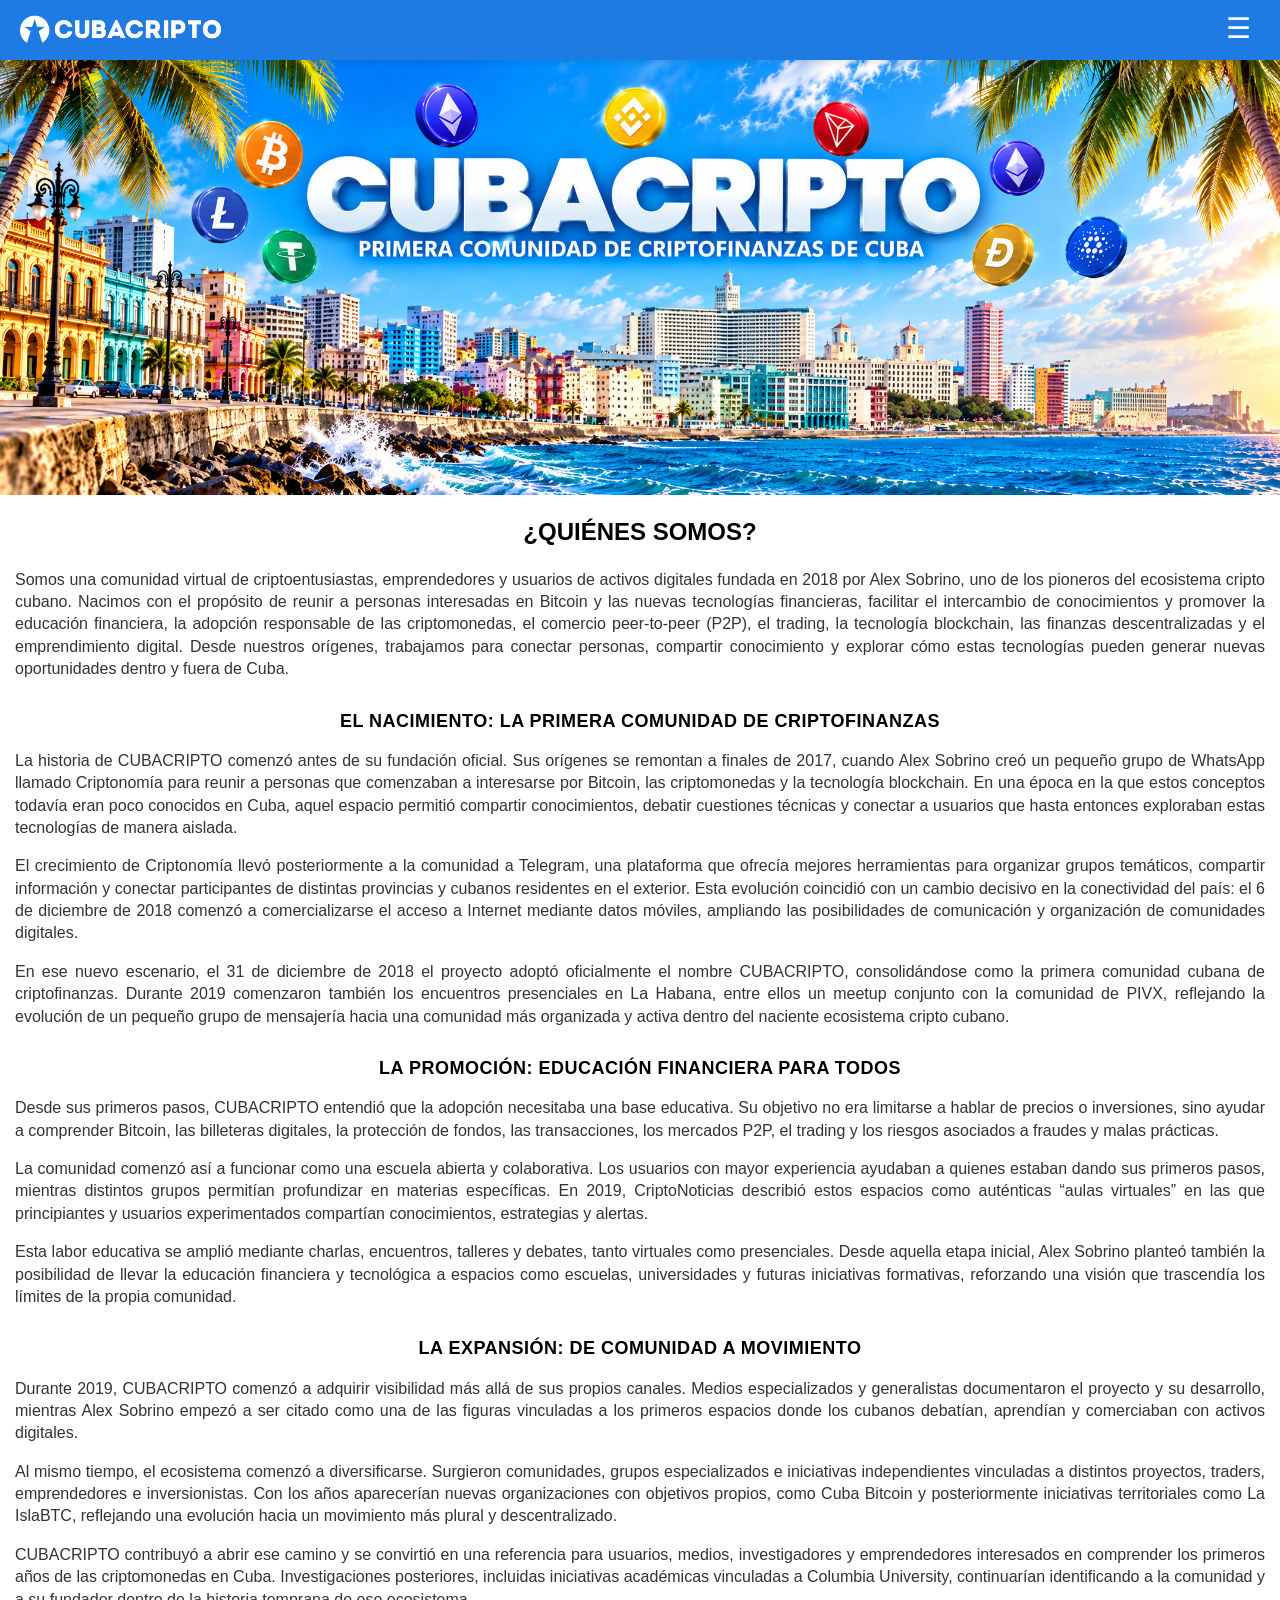
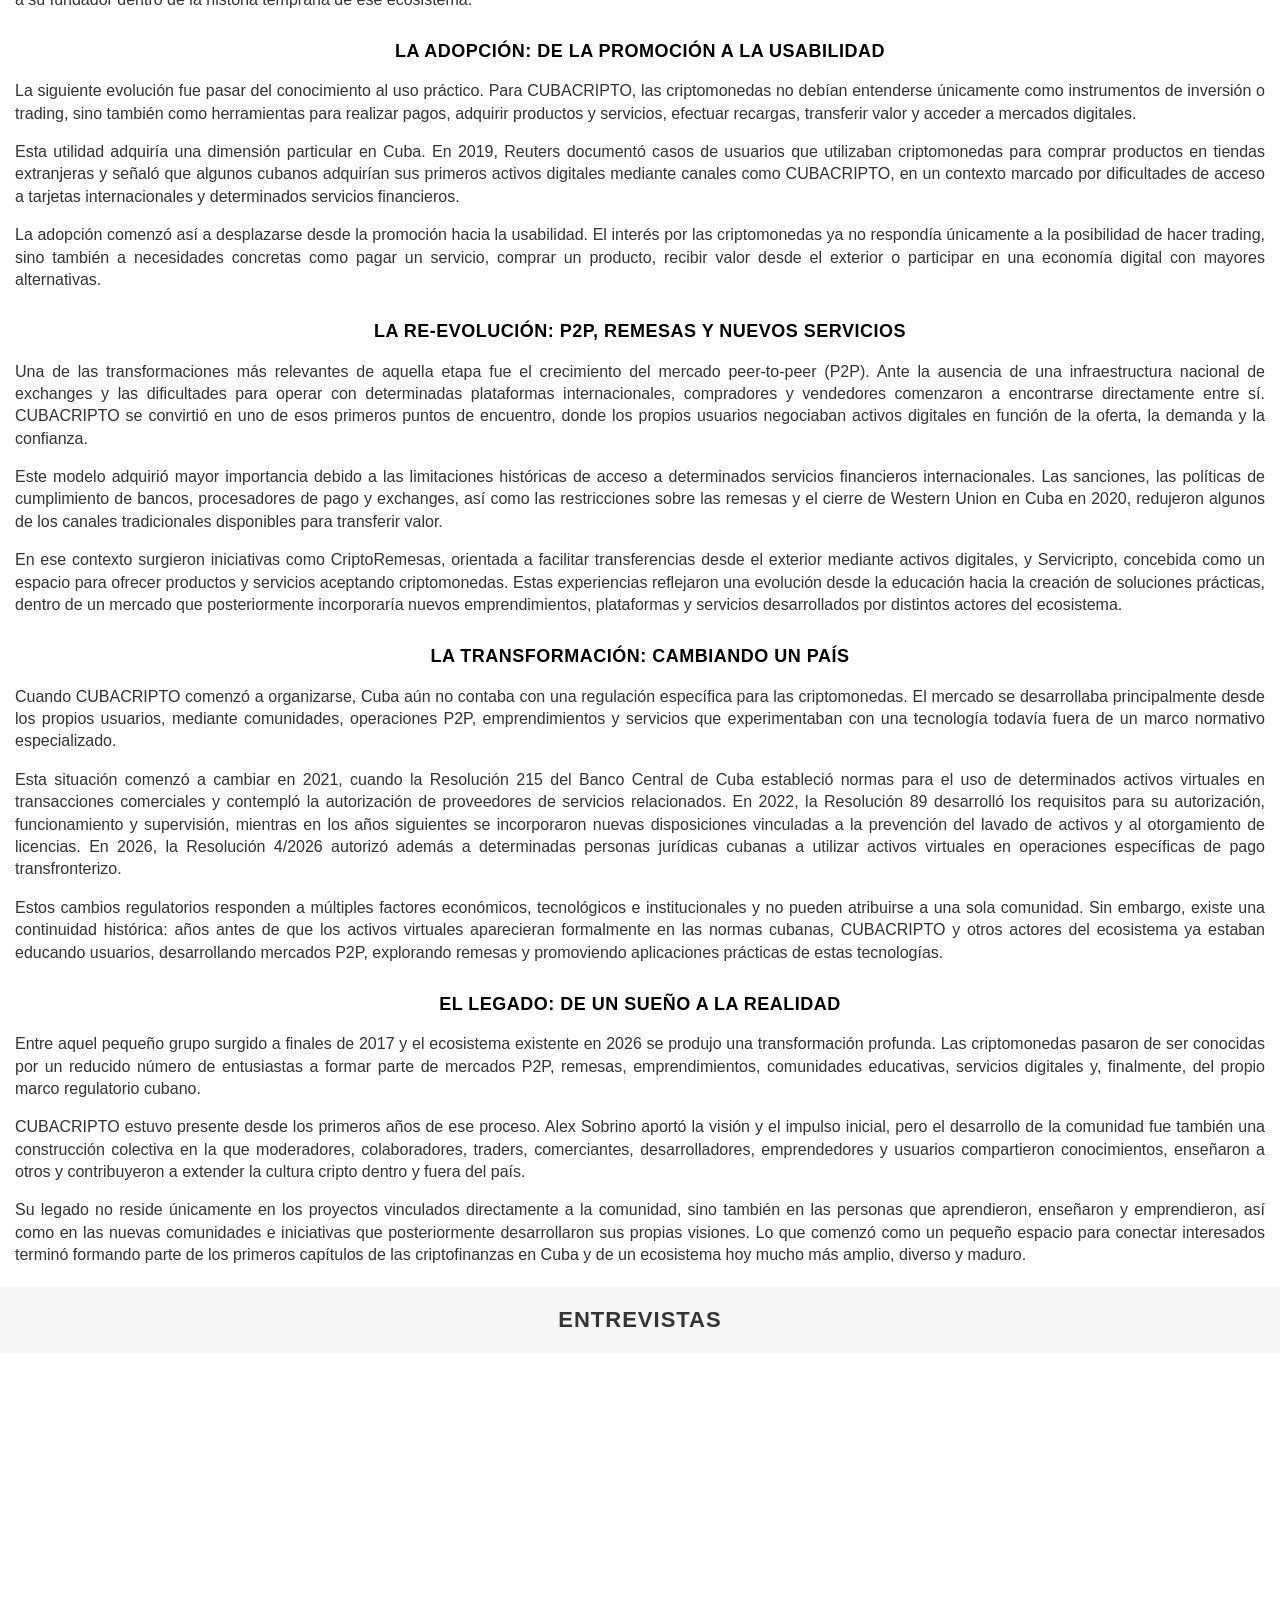
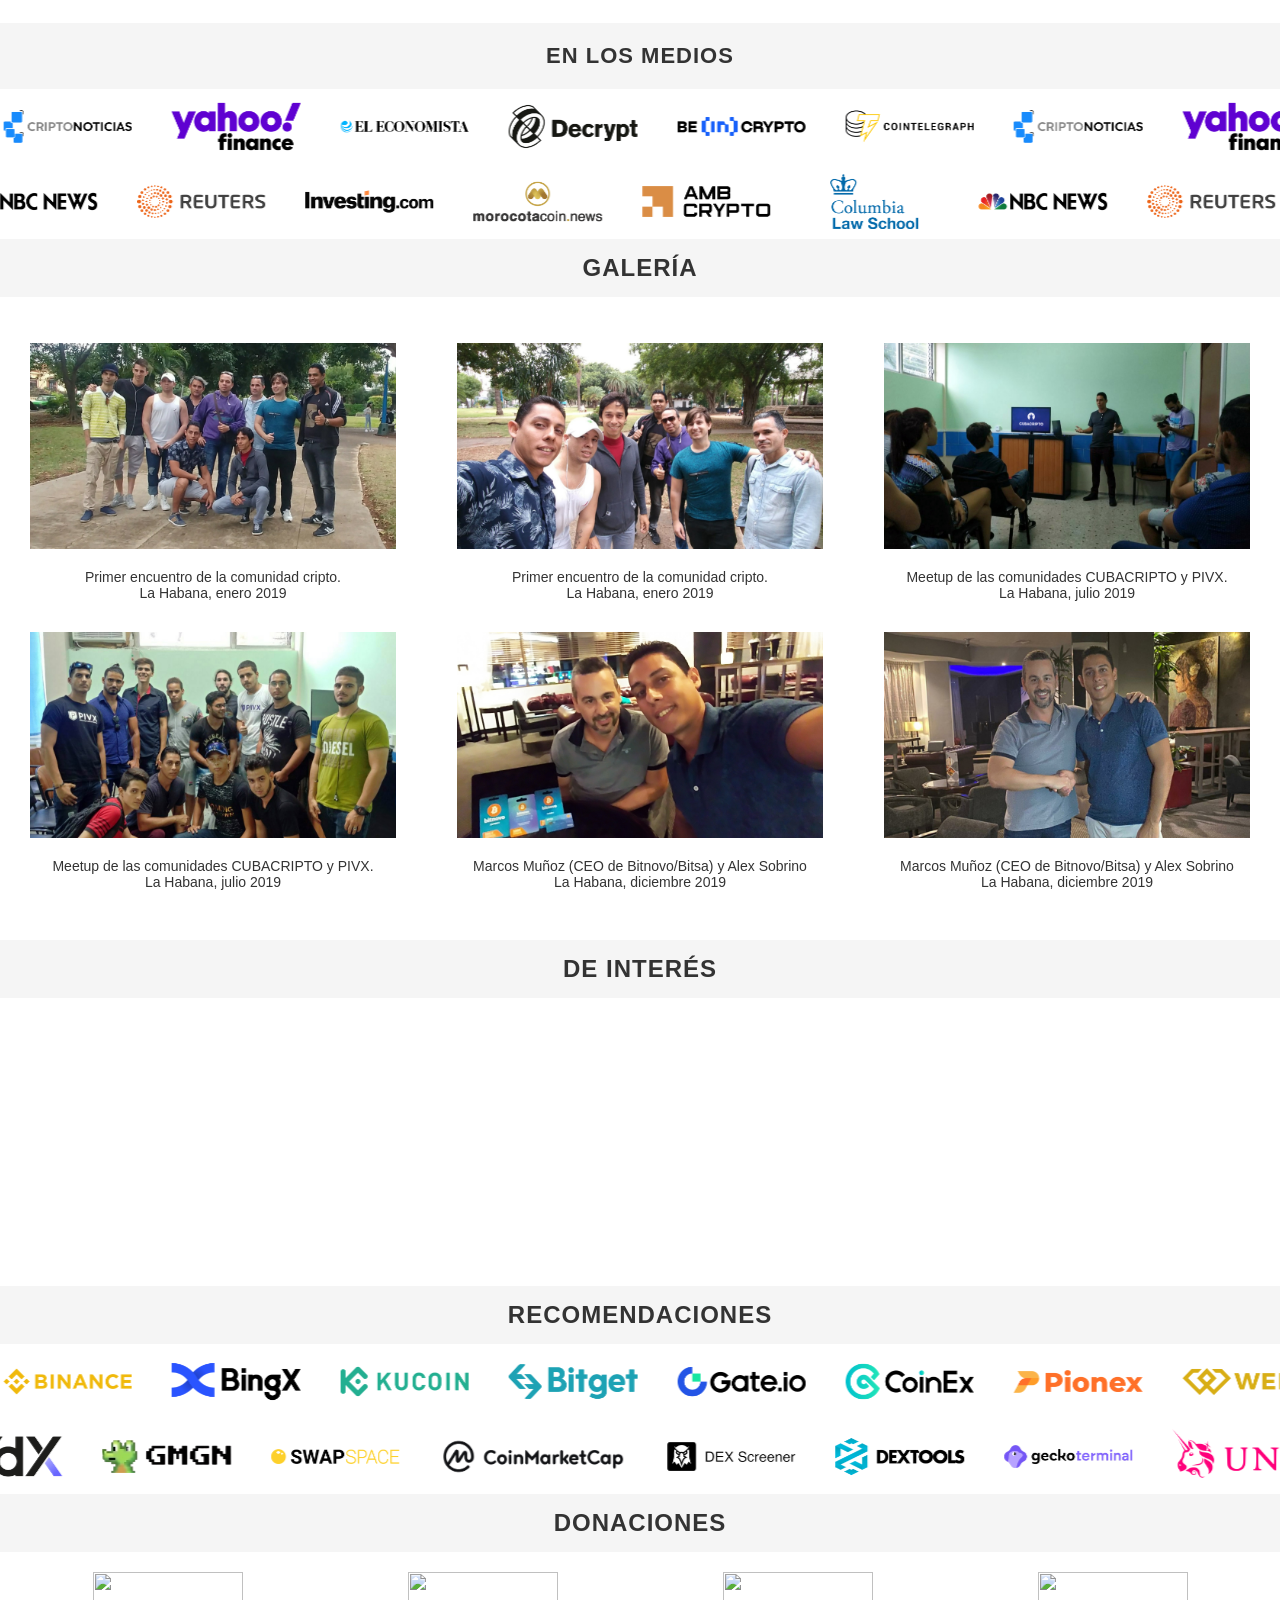
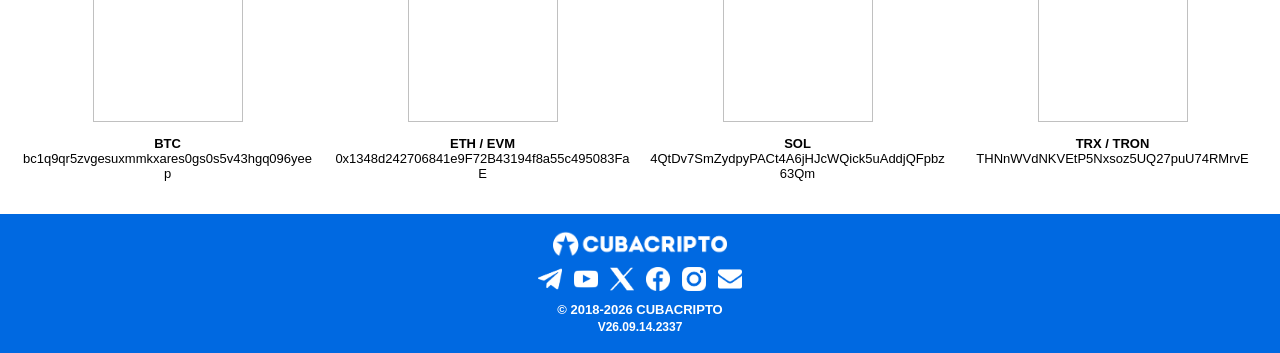
==== commit 6536831e: "Update index.html" ====
--- a/index.html
+++ b/index.html
@@ -25,6 +25,7 @@
 <div class="sidebar" id="sidebar">
   <div class="menu-items">
     <a href="index.html" class="active">INICIO</a>
+    <a href="https://t.me/cubacripto" target="_blank">COMUNIDAD</a>
     <a href="https://cubacripto.com/wallex" target="_blank">WALLEX</a>
   </div>
 
@@ -42,113 +43,113 @@
   <img src="rs/image.jpg" alt="">
 </div>
 
-<div class="about-section">
-  <h2>¿QUIÉNES SOMOS?</h2>
-
-  <p>
-Somos una comunidad virtual de criptoentusiastas, emprendedores y usuarios de activos digitales fundada en 2018 por Alex Sobrino, uno de los pioneros del ecosistema cripto cubano. Nacimos con el propósito de reunir a personas interesadas en Bitcoin y las nuevas tecnologías financieras, facilitar el intercambio de conocimientos y promover la educación financiera, la adopción responsable de las criptomonedas, el comercio peer-to-peer (P2P), el trading, la tecnología blockchain, las finanzas descentralizadas y el emprendimiento digital. Desde nuestros orígenes, trabajamos para conectar personas, compartir conocimiento y explorar cómo estas tecnologías pueden generar nuevas oportunidades dentro y fuera de Cuba.
-  </p>
-
-  <h3>EL NACIMIENTO: LA PRIMERA COMUNIDAD DE CRIPTOFINANZAS</h3>
-
-  <p>
-La historia de CUBACRIPTO comenzó antes de su fundación oficial. Sus orígenes se remontan a finales de 2017, cuando Alex Sobrino creó un pequeño grupo de WhatsApp llamado Criptonomía para reunir a personas que comenzaban a interesarse por Bitcoin, las criptomonedas y la tecnología blockchain. En una época en la que estos conceptos todavía eran poco conocidos en Cuba, aquel espacio permitió compartir conocimientos, debatir cuestiones técnicas y conectar a usuarios que hasta entonces exploraban estas tecnologías de manera aislada.
-  </p>
-
-  <p>
-El crecimiento de Criptonomía llevó posteriormente a la comunidad a Telegram, una plataforma que ofrecía mejores herramientas para organizar grupos temáticos, compartir información y conectar participantes de distintas provincias y cubanos residentes en el exterior. Esta evolución coincidió con un cambio decisivo en la conectividad del país: el 6 de diciembre de 2018 comenzó a comercializarse el acceso a Internet mediante datos móviles, ampliando las posibilidades de comunicación y organización de comunidades digitales.
-  </p>
-
-  <p>
-En ese nuevo escenario, el 31 de diciembre de 2018 el proyecto adoptó oficialmente el nombre CUBACRIPTO, consolidándose como la primera comunidad cubana de criptofinanzas. Durante 2019 comenzaron también los encuentros presenciales en La Habana, entre ellos un meetup conjunto con la comunidad de PIVX, reflejando la evolución de un pequeño grupo de mensajería hacia una comunidad más organizada y activa dentro del naciente ecosistema cripto cubano.
-  </p>
-
-  <h3>LA PROMOCIÓN: EDUCACIÓN FINANCIERA PARA TODOS</h3>
-
-  <p>
-Desde sus primeros pasos, CUBACRIPTO entendió que la adopción necesitaba una base educativa. Su objetivo no era limitarse a hablar de precios o inversiones, sino ayudar a comprender Bitcoin, las billeteras digitales, la protección de fondos, las transacciones, los mercados P2P, el trading y los riesgos asociados a fraudes y malas prácticas.
-  </p>
-
-  <p>
-La comunidad comenzó así a funcionar como una escuela abierta y colaborativa. Los usuarios con mayor experiencia ayudaban a quienes estaban dando sus primeros pasos, mientras distintos grupos permitían profundizar en materias específicas. En 2019, CriptoNoticias describió estos espacios como auténticas “aulas virtuales” en las que principiantes y usuarios experimentados compartían conocimientos, estrategias y alertas.
-  </p>
-
-  <p>
-Esta labor educativa se amplió mediante charlas, encuentros, talleres y debates, tanto virtuales como presenciales. Desde aquella etapa inicial, Alex Sobrino planteó también la posibilidad de llevar la educación financiera y tecnológica a espacios como escuelas, universidades y futuras iniciativas formativas, reforzando una visión que trascendía los límites de la propia comunidad.
-  </p>
-
-  <h3>LA EXPANSIÓN: DE COMUNIDAD A MOVIMIENTO</h3>
-
-  <p>
-Durante 2019, CUBACRIPTO comenzó a adquirir visibilidad más allá de sus propios canales. Medios especializados y generalistas documentaron el proyecto y su desarrollo, mientras Alex Sobrino empezó a ser citado como una de las figuras vinculadas a los primeros espacios donde los cubanos debatían, aprendían y comerciaban con activos digitales.
-  </p>
-
-  <p>
-Al mismo tiempo, el ecosistema comenzó a diversificarse. Surgieron comunidades, grupos especializados e iniciativas independientes vinculadas a distintos proyectos, traders, emprendedores e inversionistas. Con los años aparecerían nuevas organizaciones con objetivos propios, como Cuba Bitcoin y posteriormente iniciativas territoriales como La IslaBTC, reflejando una evolución hacia un movimiento más plural y descentralizado.
-  </p>
-
-  <p>
-CUBACRIPTO contribuyó a abrir ese camino y se convirtió en una referencia para usuarios, medios, investigadores y emprendedores interesados en comprender los primeros años de las criptomonedas en Cuba. Investigaciones posteriores, incluidas iniciativas académicas vinculadas a Columbia University, continuarían identificando a la comunidad y a su fundador dentro de la historia temprana de ese ecosistema.
-  </p>
-
-  <h3>LA ADOPCIÓN: DE LA PROMOCIÓN A LA USABILIDAD</h3>
-
-  <p>
-La siguiente evolución fue pasar del conocimiento al uso práctico. Para CUBACRIPTO, las criptomonedas no debían entenderse únicamente como instrumentos de inversión o trading, sino también como herramientas para realizar pagos, adquirir productos y servicios, efectuar recargas, transferir valor y acceder a mercados digitales.
-  </p>
-
-  <p>
-Esta utilidad adquiría una dimensión particular en Cuba. En 2019, Reuters documentó casos de usuarios que utilizaban criptomonedas para comprar productos en tiendas extranjeras y señaló que algunos cubanos adquirían sus primeros activos digitales mediante canales como CUBACRIPTO, en un contexto marcado por dificultades de acceso a tarjetas internacionales y determinados servicios financieros.
-  </p>
-
-  <p>
-La adopción comenzó así a desplazarse desde la promoción hacia la usabilidad. El interés por las criptomonedas ya no respondía únicamente a la posibilidad de hacer trading, sino también a necesidades concretas como pagar un servicio, comprar un producto, recibir valor desde el exterior o participar en una economía digital con mayores alternativas.
-  </p>
-
-  <h3>LA RE-EVOLUCIÓN: P2P, REMESAS Y NUEVOS SERVICIOS</h3>
-
-  <p>
-Una de las transformaciones más relevantes de aquella etapa fue el crecimiento del mercado peer-to-peer (P2P). Ante la ausencia de una infraestructura nacional de exchanges y las dificultades para operar con determinadas plataformas internacionales, compradores y vendedores comenzaron a encontrarse directamente entre sí. CUBACRIPTO se convirtió en uno de esos primeros puntos de encuentro, donde los propios usuarios negociaban activos digitales en función de la oferta, la demanda y la confianza.
-  </p>
-
-  <p>
-Este modelo adquirió mayor importancia debido a las limitaciones históricas de acceso a determinados servicios financieros internacionales. Las sanciones, las políticas de cumplimiento de bancos, procesadores de pago y exchanges, así como las restricciones sobre las remesas y el cierre de Western Union en Cuba en 2020, redujeron algunos de los canales tradicionales disponibles para transferir valor.
-  </p>
-
-  <p>
-En ese contexto surgieron iniciativas como CriptoRemesas, orientada a facilitar transferencias desde el exterior mediante activos digitales, y Servicripto, concebida como un espacio para ofrecer productos y servicios aceptando criptomonedas. Estas experiencias reflejaron una evolución desde la educación hacia la creación de soluciones prácticas, dentro de un mercado que posteriormente incorporaría nuevos emprendimientos, plataformas y servicios desarrollados por distintos actores del ecosistema.
-  </p>
-
-  <h3>LA TRANSFORMACIÓN: CAMBIANDO UN PAÍS</h3>
-
-  <p>
-Cuando CUBACRIPTO comenzó a organizarse, Cuba aún no contaba con una regulación específica para las criptomonedas. El mercado se desarrollaba principalmente desde los propios usuarios, mediante comunidades, operaciones P2P, emprendimientos y servicios que experimentaban con una tecnología todavía fuera de un marco normativo especializado.
-  </p>
-
-  <p>
-Esta situación comenzó a cambiar en 2021, cuando la Resolución 215 del Banco Central de Cuba estableció normas para el uso de determinados activos virtuales en transacciones comerciales y contempló la autorización de proveedores de servicios relacionados. En 2022, la Resolución 89 desarrolló los requisitos para su autorización, funcionamiento y supervisión, mientras en los años siguientes se incorporaron nuevas disposiciones vinculadas a la prevención del lavado de activos y al otorgamiento de licencias. En 2026, la Resolución 4/2026 autorizó además a determinadas personas jurídicas cubanas a utilizar activos virtuales en operaciones específicas de pago transfronterizo.
-  </p>
-
-  <p>
-Estos cambios regulatorios responden a múltiples factores económicos, tecnológicos e institucionales y no pueden atribuirse a una sola comunidad. Sin embargo, existe una continuidad histórica: años antes de que los activos virtuales aparecieran formalmente en las normas cubanas, CUBACRIPTO y otros actores del ecosistema ya estaban educando usuarios, desarrollando mercados P2P, explorando remesas y promoviendo aplicaciones prácticas de estas tecnologías.
-  </p>
-
-  <h3>EL LEGADO: DE UN SUEÑO A LA REALIDAD</h3>
-
-  <p>
-Entre aquel pequeño grupo surgido a finales de 2017 y el ecosistema existente en 2026 se produjo una transformación profunda. Las criptomonedas pasaron de ser conocidas por un reducido número de entusiastas a formar parte de mercados P2P, remesas, emprendimientos, comunidades educativas, servicios digitales y, finalmente, del propio marco regulatorio cubano.
-  </p>
-
-  <p>
-CUBACRIPTO estuvo presente desde los primeros años de ese proceso. Alex Sobrino aportó la visión y el impulso inicial, pero el desarrollo de la comunidad fue también una construcción colectiva en la que moderadores, colaboradores, traders, comerciantes, desarrolladores, emprendedores y usuarios compartieron conocimientos, enseñaron a otros y contribuyeron a extender la cultura cripto dentro y fuera del país.
-  </p>
-
-  <p>
-Su legado no reside únicamente en los proyectos vinculados directamente a la comunidad, sino también en las personas que aprendieron, enseñaron y emprendieron, así como en las nuevas comunidades e iniciativas que posteriormente desarrollaron sus propias visiones. Lo que comenzó como un pequeño espacio para conectar interesados terminó formando parte de los primeros capítulos de las criptofinanzas en Cuba y de un ecosistema hoy mucho más amplio, diverso y maduro.
-  </p>
-
-</div>
-
+<div class="about-section">
+  <h2>¿QUIÉNES SOMOS?</h2>
+
+  <p>
+Somos una comunidad virtual de criptoentusiastas, emprendedores y usuarios de activos digitales fundada en 2018 por Alex Sobrino, uno de los pioneros del ecosistema cripto cubano. Nacimos con el propósito de reunir a personas interesadas en Bitcoin y las nuevas tecnologías financieras, facilitar el intercambio de conocimientos y promover la educación financiera, la adopción responsable de las criptomonedas, el comercio peer-to-peer (P2P), el trading, la tecnología blockchain, las finanzas descentralizadas y el emprendimiento digital. Desde nuestros orígenes, trabajamos para conectar personas, compartir conocimiento y explorar cómo estas tecnologías pueden generar nuevas oportunidades dentro y fuera de Cuba.
+  </p>
+
+  <h3>EL NACIMIENTO: LA PRIMERA COMUNIDAD DE CRIPTOFINANZAS</h3>
+
+  <p>
+La historia de CUBACRIPTO comenzó antes de su fundación oficial. Sus orígenes se remontan a finales de 2017, cuando Alex Sobrino creó un pequeño grupo de WhatsApp llamado Criptonomía para reunir a personas que comenzaban a interesarse por Bitcoin, las criptomonedas y la tecnología blockchain. En una época en la que estos conceptos todavía eran poco conocidos en Cuba, aquel espacio permitió compartir conocimientos, debatir cuestiones técnicas y conectar a usuarios que hasta entonces exploraban estas tecnologías de manera aislada.
+  </p>
+
+  <p>
+El crecimiento de Criptonomía llevó posteriormente a la comunidad a Telegram, una plataforma que ofrecía mejores herramientas para organizar grupos temáticos, compartir información y conectar participantes de distintas provincias y cubanos residentes en el exterior. Esta evolución coincidió con un cambio decisivo en la conectividad del país: el 6 de diciembre de 2018 comenzó a comercializarse el acceso a Internet mediante datos móviles, ampliando las posibilidades de comunicación y organización de comunidades digitales.
+  </p>
+
+  <p>
+En ese nuevo escenario, el 31 de diciembre de 2018 el proyecto adoptó oficialmente el nombre CUBACRIPTO, consolidándose como la primera comunidad cubana de criptofinanzas. Durante 2019 comenzaron también los encuentros presenciales en La Habana, entre ellos un meetup conjunto con la comunidad de PIVX, reflejando la evolución de un pequeño grupo de mensajería hacia una comunidad más organizada y activa dentro del naciente ecosistema cripto cubano.
+  </p>
+
+  <h3>LA PROMOCIÓN: EDUCACIÓN FINANCIERA PARA TODOS</h3>
+
+  <p>
+Desde sus primeros pasos, CUBACRIPTO entendió que la adopción necesitaba una base educativa. Su objetivo no era limitarse a hablar de precios o inversiones, sino ayudar a comprender Bitcoin, las billeteras digitales, la protección de fondos, las transacciones, los mercados P2P, el trading y los riesgos asociados a fraudes y malas prácticas.
+  </p>
+
+  <p>
+La comunidad comenzó así a funcionar como una escuela abierta y colaborativa. Los usuarios con mayor experiencia ayudaban a quienes estaban dando sus primeros pasos, mientras distintos grupos permitían profundizar en materias específicas. En 2019, CriptoNoticias describió estos espacios como auténticas “aulas virtuales” en las que principiantes y usuarios experimentados compartían conocimientos, estrategias y alertas.
+  </p>
+
+  <p>
+Esta labor educativa se amplió mediante charlas, encuentros, talleres y debates, tanto virtuales como presenciales. Desde aquella etapa inicial, Alex Sobrino planteó también la posibilidad de llevar la educación financiera y tecnológica a espacios como escuelas, universidades y futuras iniciativas formativas, reforzando una visión que trascendía los límites de la propia comunidad.
+  </p>
+
+  <h3>LA EXPANSIÓN: DE COMUNIDAD A MOVIMIENTO</h3>
+
+  <p>
+Durante 2019, CUBACRIPTO comenzó a adquirir visibilidad más allá de sus propios canales. Medios especializados y generalistas documentaron el proyecto y su desarrollo, mientras Alex Sobrino empezó a ser citado como una de las figuras vinculadas a los primeros espacios donde los cubanos debatían, aprendían y comerciaban con activos digitales.
+  </p>
+
+  <p>
+Al mismo tiempo, el ecosistema comenzó a diversificarse. Surgieron comunidades, grupos especializados e iniciativas independientes vinculadas a distintos proyectos, traders, emprendedores e inversionistas. Con los años aparecerían nuevas organizaciones con objetivos propios, como Cuba Bitcoin y posteriormente iniciativas territoriales como La IslaBTC, reflejando una evolución hacia un movimiento más plural y descentralizado.
+  </p>
+
+  <p>
+CUBACRIPTO contribuyó a abrir ese camino y se convirtió en una referencia para usuarios, medios, investigadores y emprendedores interesados en comprender los primeros años de las criptomonedas en Cuba. Investigaciones posteriores, incluidas iniciativas académicas vinculadas a Columbia University, continuarían identificando a la comunidad y a su fundador dentro de la historia temprana de ese ecosistema.
+  </p>
+
+  <h3>LA ADOPCIÓN: DE LA PROMOCIÓN A LA USABILIDAD</h3>
+
+  <p>
+La siguiente evolución fue pasar del conocimiento al uso práctico. Para CUBACRIPTO, las criptomonedas no debían entenderse únicamente como instrumentos de inversión o trading, sino también como herramientas para realizar pagos, adquirir productos y servicios, efectuar recargas, transferir valor y acceder a mercados digitales.
+  </p>
+
+  <p>
+Esta utilidad adquiría una dimensión particular en Cuba. En 2019, Reuters documentó casos de usuarios que utilizaban criptomonedas para comprar productos en tiendas extranjeras y señaló que algunos cubanos adquirían sus primeros activos digitales mediante canales como CUBACRIPTO, en un contexto marcado por dificultades de acceso a tarjetas internacionales y determinados servicios financieros.
+  </p>
+
+  <p>
+La adopción comenzó así a desplazarse desde la promoción hacia la usabilidad. El interés por las criptomonedas ya no respondía únicamente a la posibilidad de hacer trading, sino también a necesidades concretas como pagar un servicio, comprar un producto, recibir valor desde el exterior o participar en una economía digital con mayores alternativas.
+  </p>
+
+  <h3>LA RE-EVOLUCIÓN: P2P, REMESAS Y NUEVOS SERVICIOS</h3>
+
+  <p>
+Una de las transformaciones más relevantes de aquella etapa fue el crecimiento del mercado peer-to-peer (P2P). Ante la ausencia de una infraestructura nacional de exchanges y las dificultades para operar con determinadas plataformas internacionales, compradores y vendedores comenzaron a encontrarse directamente entre sí. CUBACRIPTO se convirtió en uno de esos primeros puntos de encuentro, donde los propios usuarios negociaban activos digitales en función de la oferta, la demanda y la confianza.
+  </p>
+
+  <p>
+Este modelo adquirió mayor importancia debido a las limitaciones históricas de acceso a determinados servicios financieros internacionales. Las sanciones, las políticas de cumplimiento de bancos, procesadores de pago y exchanges, así como las restricciones sobre las remesas y el cierre de Western Union en Cuba en 2020, redujeron algunos de los canales tradicionales disponibles para transferir valor.
+  </p>
+
+  <p>
+En ese contexto surgieron iniciativas como CriptoRemesas, orientada a facilitar transferencias desde el exterior mediante activos digitales, y Servicripto, concebida como un espacio para ofrecer productos y servicios aceptando criptomonedas. Estas experiencias reflejaron una evolución desde la educación hacia la creación de soluciones prácticas, dentro de un mercado que posteriormente incorporaría nuevos emprendimientos, plataformas y servicios desarrollados por distintos actores del ecosistema.
+  </p>
+
+  <h3>LA TRANSFORMACIÓN: CAMBIANDO UN PAÍS</h3>
+
+  <p>
+Cuando CUBACRIPTO comenzó a organizarse, Cuba aún no contaba con una regulación específica para las criptomonedas. El mercado se desarrollaba principalmente desde los propios usuarios, mediante comunidades, operaciones P2P, emprendimientos y servicios que experimentaban con una tecnología todavía fuera de un marco normativo especializado.
+  </p>
+
+  <p>
+Esta situación comenzó a cambiar en 2021, cuando la Resolución 215 del Banco Central de Cuba estableció normas para el uso de determinados activos virtuales en transacciones comerciales y contempló la autorización de proveedores de servicios relacionados. En 2022, la Resolución 89 desarrolló los requisitos para su autorización, funcionamiento y supervisión, mientras en los años siguientes se incorporaron nuevas disposiciones vinculadas a la prevención del lavado de activos y al otorgamiento de licencias. En 2026, la Resolución 4/2026 autorizó además a determinadas personas jurídicas cubanas a utilizar activos virtuales en operaciones específicas de pago transfronterizo.
+  </p>
+
+  <p>
+Estos cambios regulatorios responden a múltiples factores económicos, tecnológicos e institucionales y no pueden atribuirse a una sola comunidad. Sin embargo, existe una continuidad histórica: años antes de que los activos virtuales aparecieran formalmente en las normas cubanas, CUBACRIPTO y otros actores del ecosistema ya estaban educando usuarios, desarrollando mercados P2P, explorando remesas y promoviendo aplicaciones prácticas de estas tecnologías.
+  </p>
+
+  <h3>EL LEGADO: DE UN SUEÑO A LA REALIDAD</h3>
+
+  <p>
+Entre aquel pequeño grupo surgido a finales de 2017 y el ecosistema existente en 2026 se produjo una transformación profunda. Las criptomonedas pasaron de ser conocidas por un reducido número de entusiastas a formar parte de mercados P2P, remesas, emprendimientos, comunidades educativas, servicios digitales y, finalmente, del propio marco regulatorio cubano.
+  </p>
+
+  <p>
+CUBACRIPTO estuvo presente desde los primeros años de ese proceso. Alex Sobrino aportó la visión y el impulso inicial, pero el desarrollo de la comunidad fue también una construcción colectiva en la que moderadores, colaboradores, traders, comerciantes, desarrolladores, emprendedores y usuarios compartieron conocimientos, enseñaron a otros y contribuyeron a extender la cultura cripto dentro y fuera del país.
+  </p>
+
+  <p>
+Su legado no reside únicamente en los proyectos vinculados directamente a la comunidad, sino también en las personas que aprendieron, enseñaron y emprendieron, así como en las nuevas comunidades e iniciativas que posteriormente desarrollaron sus propias visiones. Lo que comenzó como un pequeño espacio para conectar interesados terminó formando parte de los primeros capítulos de las criptofinanzas en Cuba y de un ecosistema hoy mucho más amplio, diverso y maduro.
+  </p>
+
+</div>
+
 <div class="full-bar">
   <h3>ENTREVISTAS</h3>
 </div>
